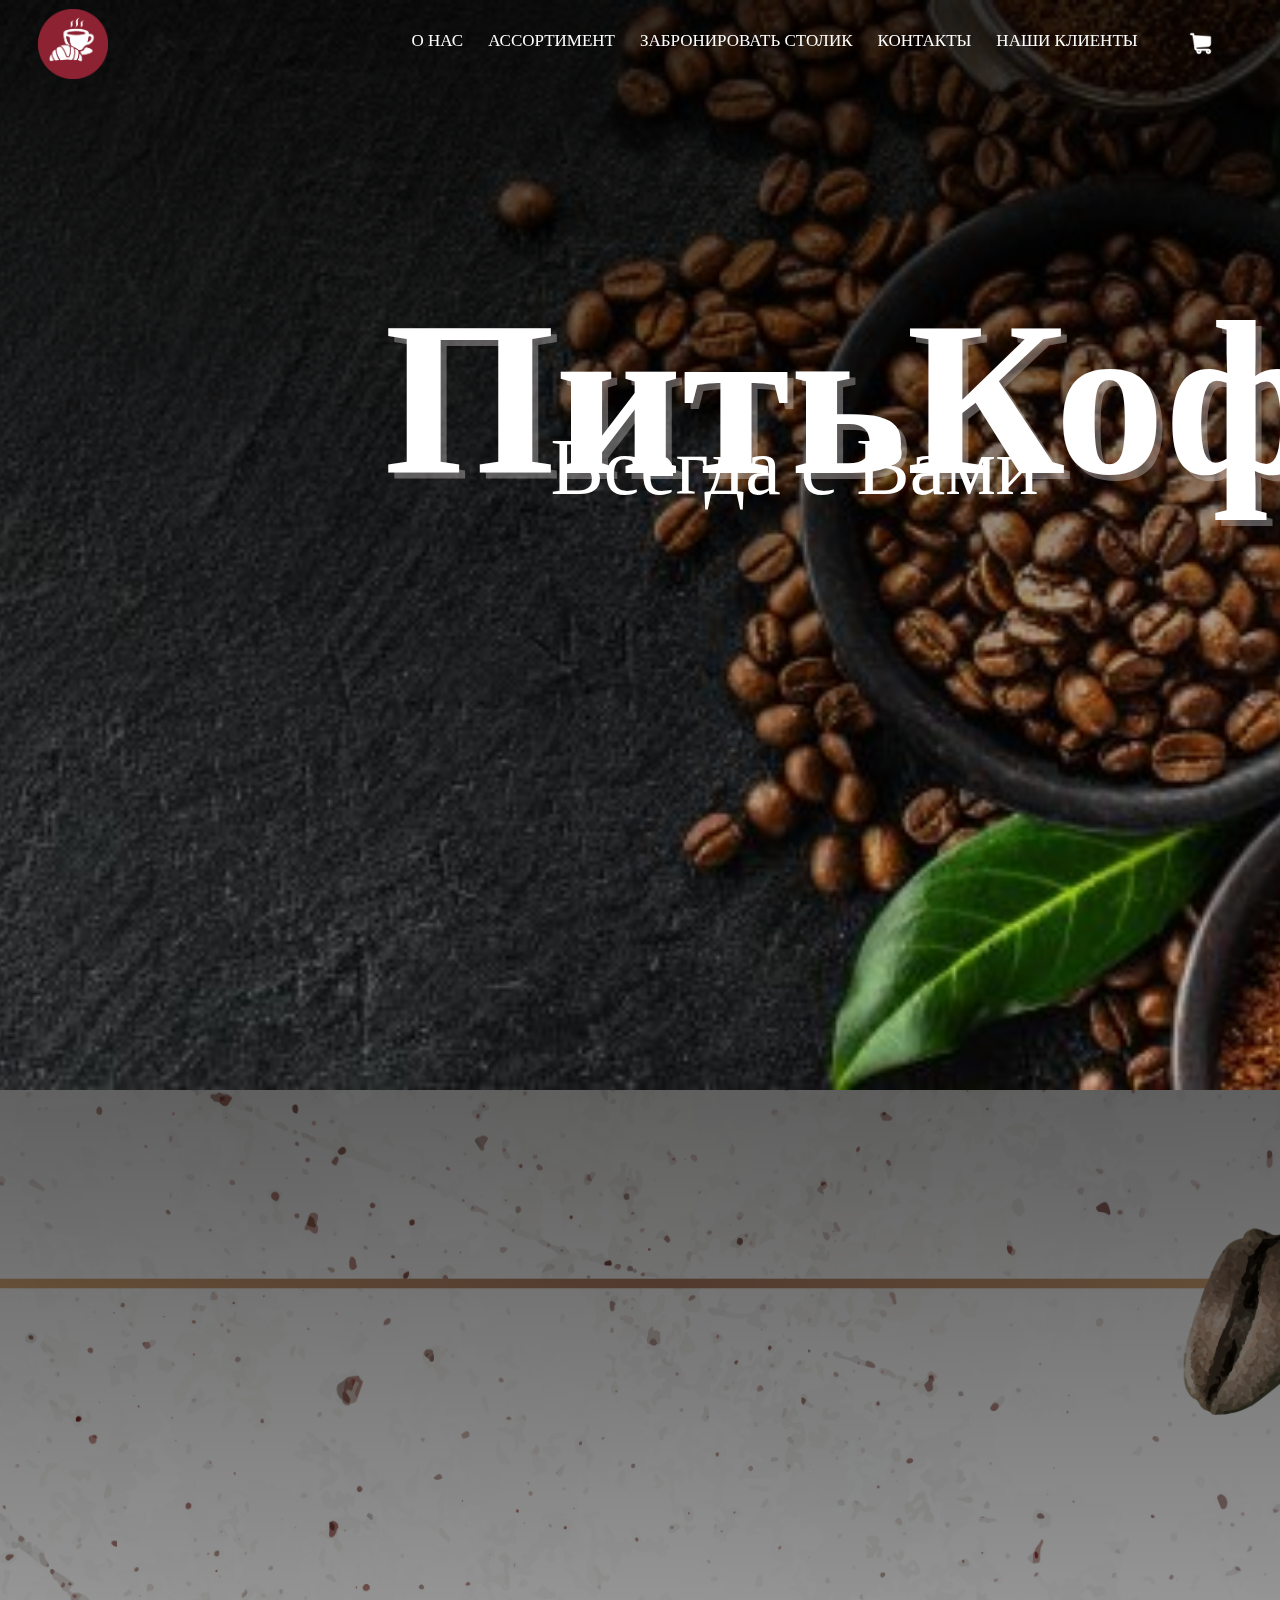
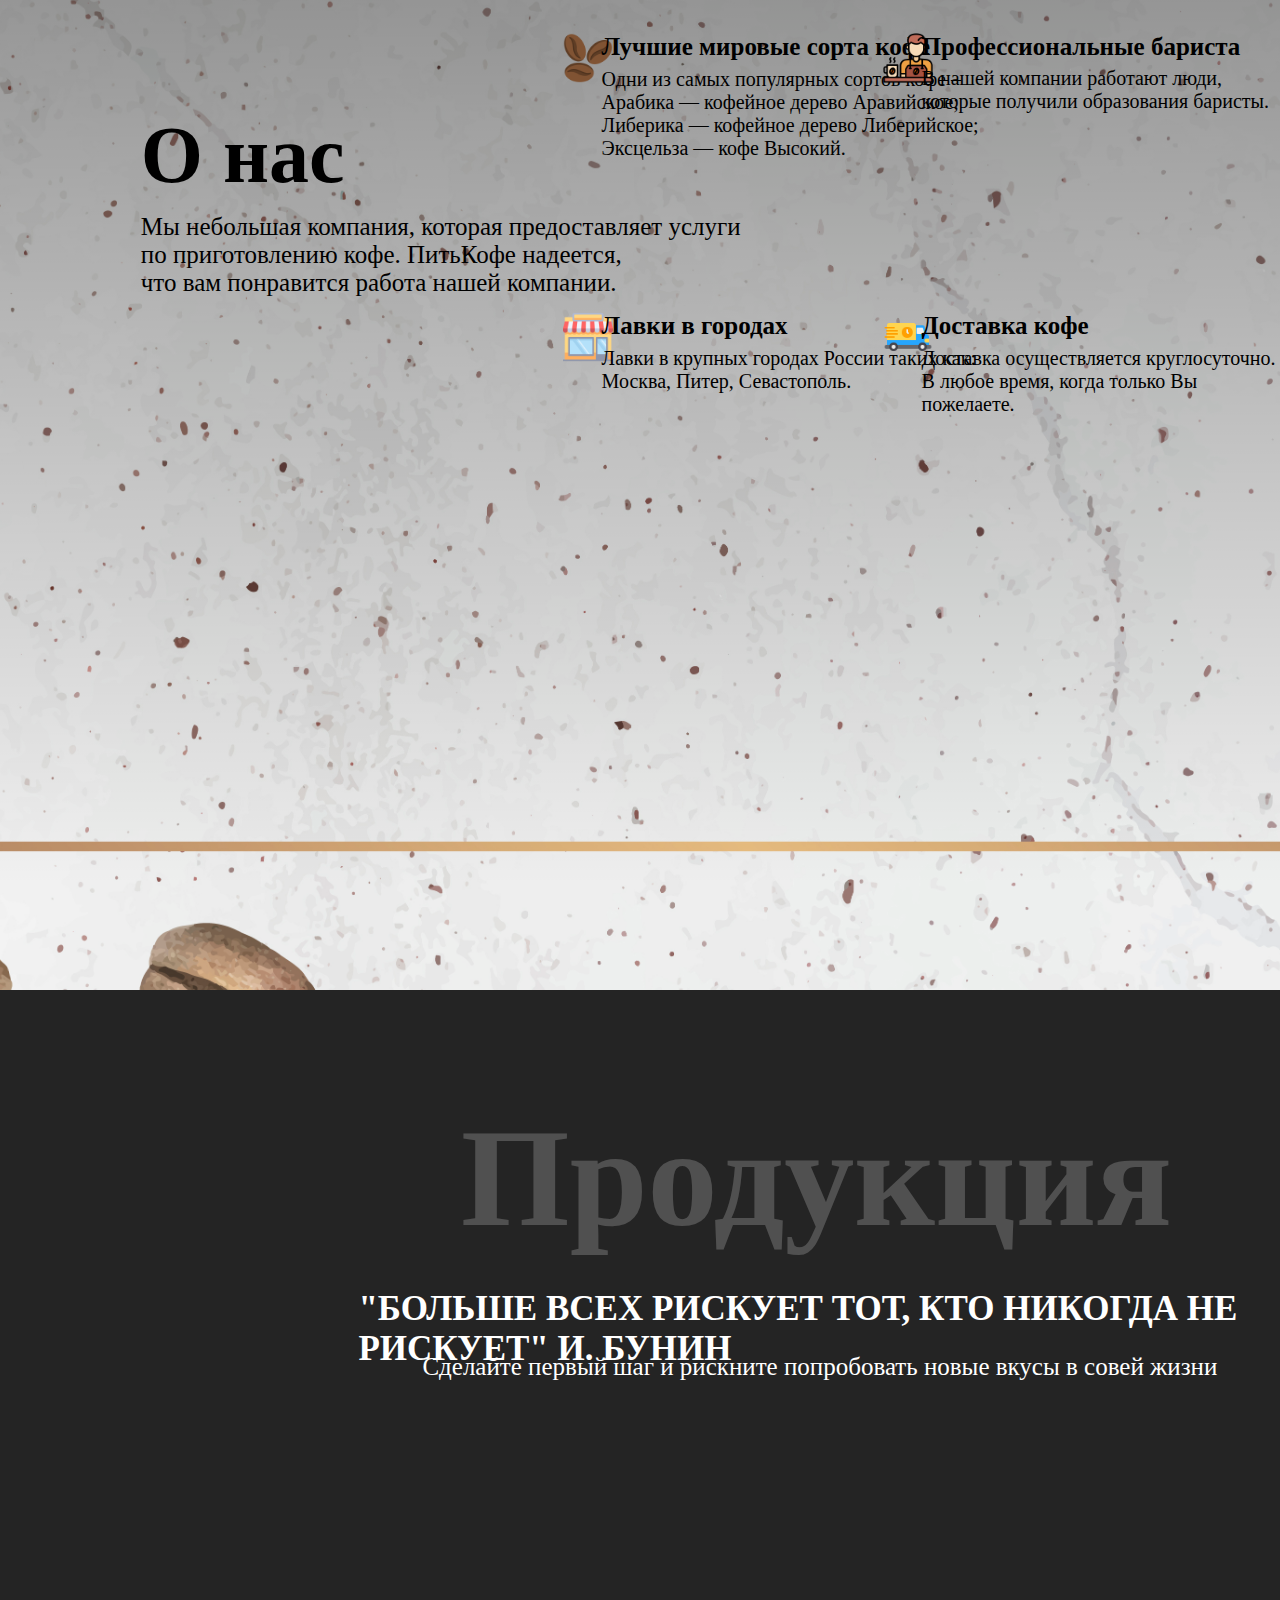
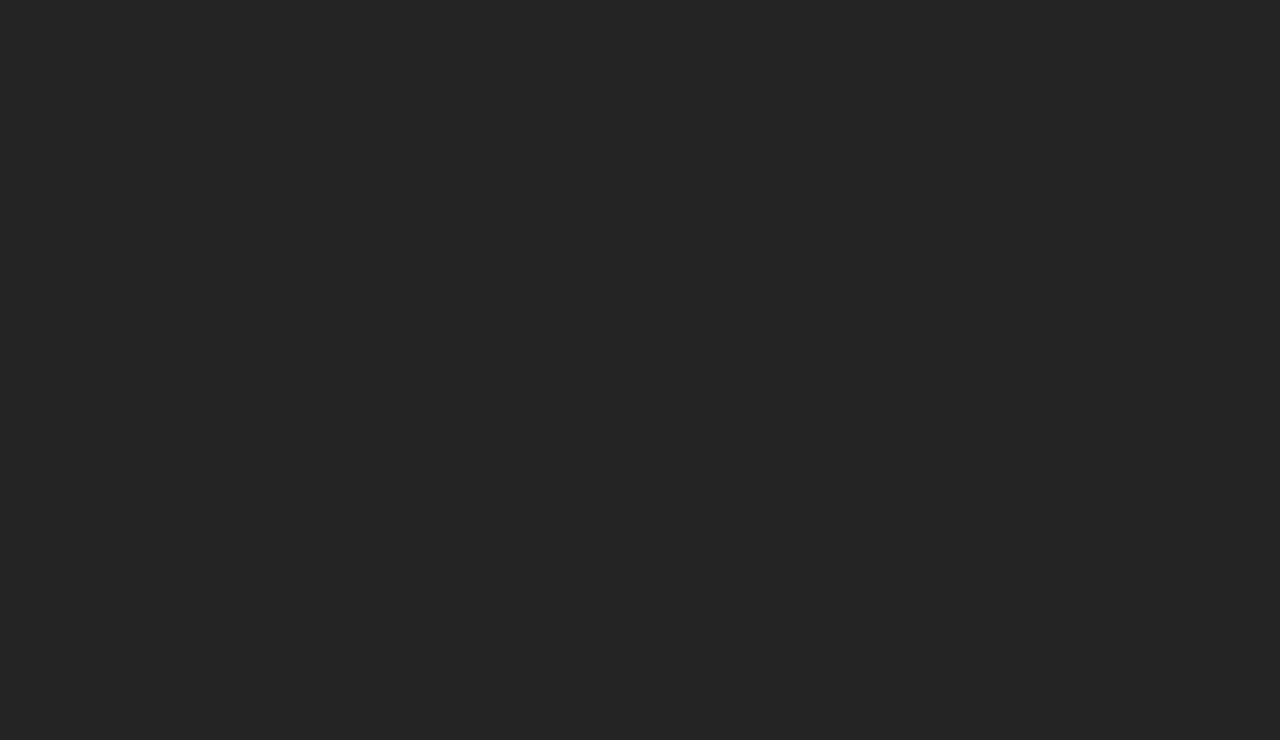
==== index.html @ cd401e93 "Add files via upload" ====
<!DOCTYPE html>
<html lang="en">
<head>
    <meta charset="UTF-8" />
    <meta http-equiv="X-UA-Compatible" content="IE=edge" />
    <meta name="viewport" content="width=device-width, initial-scale=1, maximum-scale=1" />
    <title>Питькофе</title>
    <link rel="stylesheet" href="css/stylesheet.css" />
</head>
<body>
    <header>
        <a href="index2.html"><img class="img1" src="img/207-2076417_pet-frie.png" alt="logo"></a>
            <nav class="blok-menu">
                <ul class="menu">
                    <li><a href="">О НАС</a></li>
                    <li><a href="">АССОРТИМЕНТ</a></li>
                    <li><a href="">ЗАБРОНИРОВАТЬ СТОЛИК</a></li>
                    <li><a href="">КОНТАКТЫ</a></li>
                    <li><a href="">НАШИ КЛИЕНТЫ</a></li>
                    <li><a href=""><img class="img2" src="img/korzina_y54i6tz0zqod_64.png"></a></li>
                </ul>
            </nav>
        <div class="zagalovok0">
        <h1>ПитьКофе</h1>  
        </div>
        <div class="zagalovok1">
        <p>Всегда с Вами</p>
        </div>
    </header>
    <main>
        <div>
            <div class="zagalovok2">
                <h2>О нас</h2>
                <p>Мы небольшая компания, которая предоставляет услуги<br> по приготовлению кофе. ПитьКофе надеется,<br> что вам понравится работа нашей компании.
            </div>
            <img class="img3" src="img/free-icon-coffee-beans-9620822.png">
            <div class="Text">
                <h2>Лучшие мировые сорта кофе</h2>
                <p>Одни из самых популярных сортов кофе – <br>Арабика — кофейное дерево Аравийское;<br>Либерика — кофейное дерево Либерийское;<br>Эксцельза — кофе Высокий.</p>
            </div>
            <img class="img4" src="img/free-icon-barista-6030438.png">
            <div class="Text1">
                <h2>Профессиональные бариста</h2>
                <p>В нашей компании работают люди,<br> которые получили образования баристы. </p>
            </div>
            <img class="img5" src="img/free-icon-shops-273177.png">
            <div class="Text2">
                <h2>Лавки в городах</h2>
                <p>Лавки в крупных городах России таких как:<br> Москва, Питер, Севастополь.</p>
            </div>
            <img class="img6" src="img/free-icon-fast-delivery-3757891.png">
            <div class="Text3">
                <h2>Доставка кофе</h2>
                <p>Доставка осуществляется круглосуточно.<br> В любое время, когда только Вы пожелаете.</p>
            </div>
        </div>
        <div class="imdiv">
            <div class="Prodykt">
                <h1>Продукция</h1>
            </div>
            <div class="zitata">
                <h2>"БОЛЬШЕ ВСЕХ РИСКУЕТ ТОТ, КТО НИКОГДА НЕ РИСКУЕТ" И. БУНИН</h2>
                <P>Сделайте первый шаг и рискните попробовать новые вкусы в совей жизни</P>
            </div>
        </div> 
    </main>
    <footer>

    </footer>
</body>
</html>
---- css/stylesheet.css ----
@font-face{
    font-family: Propis;
    src: url(../Fonts/ofont.ru_1\ Amazone\ M.ttf);
}
@font-face{
    font-family: Zagalovok;
    src: url(../Fonts/ofont.ru_Zero\ 5.ttf);
}
@font-face{
    font-family: Zagalovok1;
    src: url(../Fonts/ofont.ru_Czizh.ttf);
}
@font-face{
    font-family: prod;
    src: url(../Fonts/Impact\ Regular.ttf);
}
body
{
    background: #ffffff;
    margin: 0;
}
html {
    height: 100%;
    margin: 0;
    padding: 0;
  }
header{
    background: linear-gradient(to top, rgba(0, 0, 0, 0) 2%, rgba(0, 0, 0, 0.8) 99% ), url('../img/1674551186_catherineasquithgallery-com-p-temnii-fon-s-kofeinimi-zernami-11.jpg');
    background-size: cover;
    background-repeat: no-repeat;
    background-position: center;
    background-attachment: scroll;
    width: 100%;
    height: 1090px;
}
.blok-menu{
    position: fixed;
    right: 3%;
    top: 1%;
    list-style-type: none;
    z-index: 10;
}
.menu{
    display: flex;
    justify-content: right;
}
.menu li 
{
    font-size: 17px;
    list-style: none;
    margin-right: 5px; /* Отступ слева */
    margin-top: 1%;
    padding: 10px; /* Поля вокруг текста */
}
.img2{
    width: 25px;
    height: 25px;
    border: none;
    background-size: cover;
    padding-left: 25px;
    padding-right: 10px;
}
.menu a{
    text-decoration: none;
    color: rgb(255, 255, 255);
    font-family: zagalovok;
}
ul.menu{
    margin: 0;
    padding: 4px;
}
.img1{
    width: 70px;
    position: absolute;
    top: 1%;
    left: 3%;
  }
.zagalovok0{
    text-align: center;
    color: white;  
    position: absolute;
    top: 14%;
    left: 30%;
}
.zagalovok0 h1{
    font-family: Propis;
    font-size: 220px;
    text-shadow: 6px 6px 0px rgba(205, 200, 200, 0.4);
}
.zagalovok1{
    text-align: center;
    color: white;  
    position: absolute;
    top: 38%;
    left: 43%; 
}
.zagalovok1 p{
    font-family: Zagalovok1;
    font-size: 80px;
}
main{
    margin-top: 0;
    position: relative;    
    background:linear-gradient( to top, rgba(0,0,0,0) 10%, rgba(0,0,0,0.6)), url(../img/v666-sasi-17-coffeeday.jpg);
    background-size: cover;
    background-repeat: no-repeat;
    background-position: center;
    background-attachment: scroll;
    width: 100%;
    height: 1550px;
}

.zagalovok2{
    position: absolute;
    top: 40%;
    left: 11%;  
    color: rgb(0, 0, 0); 
    font-family: zagalovok;
}
.zagalovok2 h2{
    font-size: 80px;
    margin: 0;
}
.zagalovok2 p{
    font-size: 25px;
    margin-top: 2%;
}
.img3{
    position: absolute;
    width: 50px;
    top: 35%;
    left: 44%;
}
.Text{
    position: absolute;
    top: 35%;
    left: 47%; 
    color: #000000;
    font-family: zagalovok;
}
.Text h2{
    margin: 0;
    font-size: 25px;
}
.Text p{
    font-size: 20px;
    margin-top: 2%;
}
.img4{
    position: absolute;
    width: 50px;
    top: 35%;
    left: 69%;
}
.Text1{
    position: absolute;
    top: 35%;
    left: 72%;  
    color: #000000;
    font-family: zagalovok;
}
.Text1 h2{
    margin: 0;
    font-size: 25px;
}
.Text1 p{
    font-size: 20px;
    margin-top: 2%;
}
.img5{
    position: absolute;
    width: 50px;
    top: 53%;
    left: 44%;
}
.Text2{
    position: absolute;
    top: 53%;
    left: 47%;
    color: #000000; 
    font-family: zagalovok;
}
.Text2 h2{
    margin: 0;
    font-size: 25px;
}
.Text2 p{
    font-size: 20px;
    margin-top: 2%;
}
.img6{
    position: absolute;
    width: 50px;
    top: 53%;
    left: 69%;
}
.Text3{
    position: absolute;
    top: 53%;
    left: 72%;
    color: #000000;
    font-family: zagalovok; 
}
.Text3 h2{
    margin: 0;
    font-size: 25px;
}
.Text3 p{
    font-size: 20px;
    margin-top: 2%;
}
.imdiv{
    top: 1500px;
    margin-top: 0;
    position: relative;    
    background:rgb(36,36,36) ;
    background-size: cover;
    background-repeat: no-repeat;
    background-position: center;
    background-attachment: scroll;
    width: 100%;
    height: 1350px;
}
.Prodykt{
    position: absolute;
    top: 1%;
    left: 36%
}
.Prodykt h1{
    color: #ffffff;
    font-size: 140px;
    opacity: .2;
    font-family: prod;
}
.zitata{
    color: rgb(255, 255, 255);
}
.zitata h2{
    font-size: 35px;
    font-family: zagalovok;
    position: absolute;
    left: 28%;
    top: 20%;
}
.zitata p{
    font-size: 25px;
    font-family: zagalovok;
    position: absolute;
    left: 33%;
    top: 25%;
}
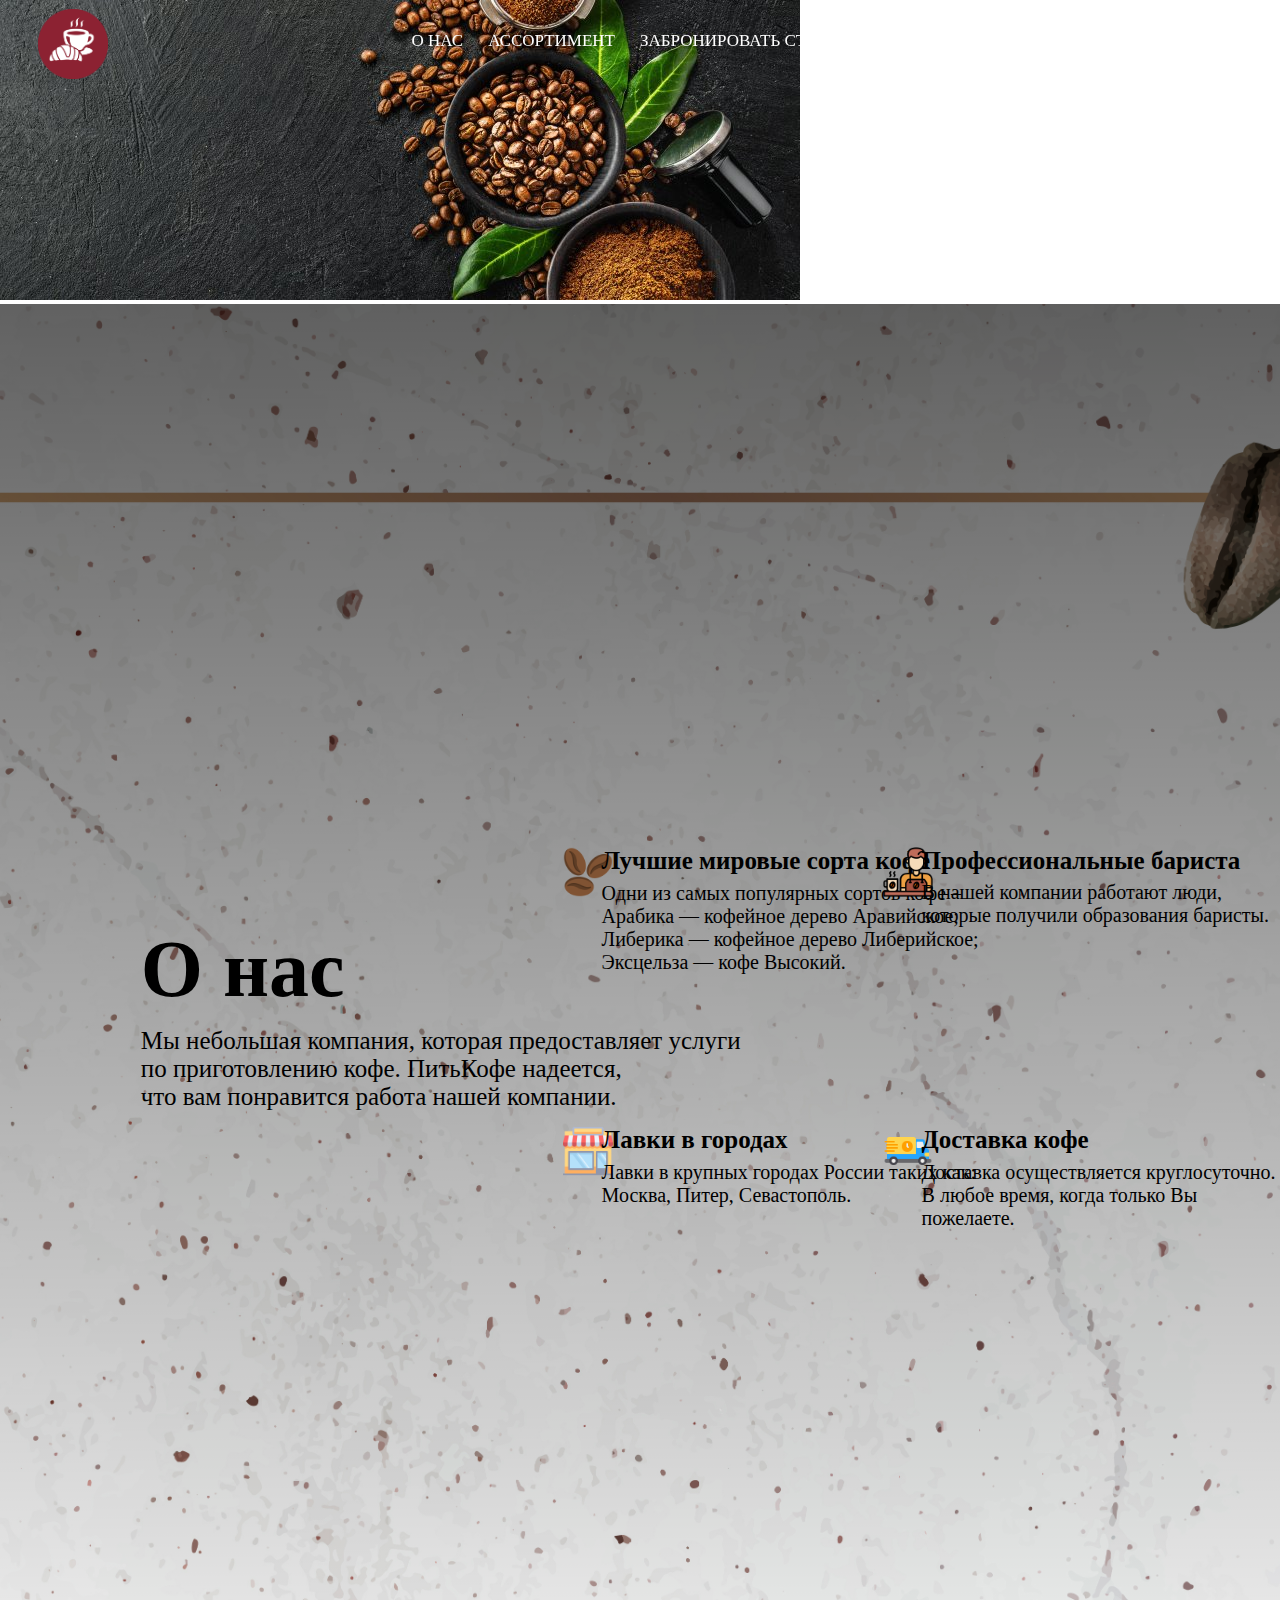
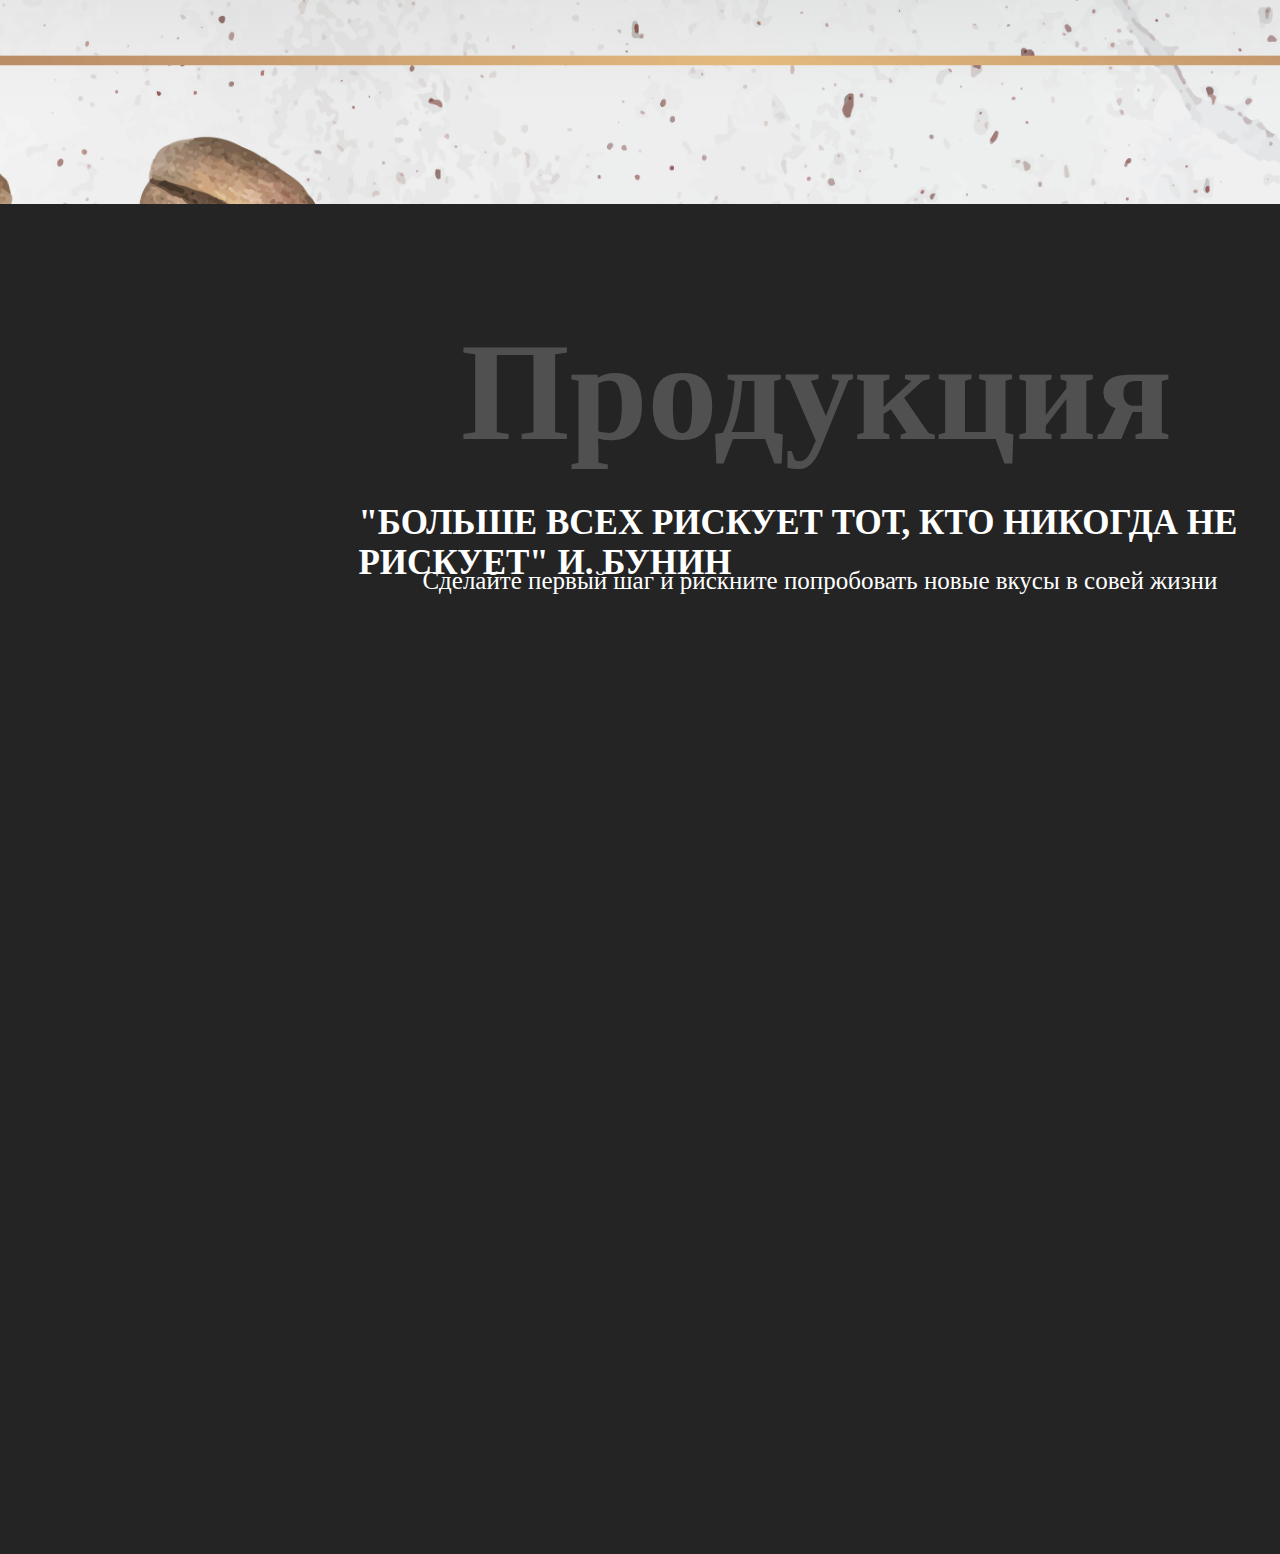
==== commit a261c1cc: "PitCoofe" ====
--- a/index.html
+++ b/index.html
@@ -9,6 +9,8 @@
 </head>
 <body>
     <header>
+    <div class="im11">
+        <img src="img/1674551186_catherineasquithgallery-com-p-temnii-fon-s-kofeinimi-zernami-11.jpg"
         <a href="index2.html"><img class="img1" src="img/207-2076417_pet-frie.png" alt="logo"></a>
             <nav class="blok-menu">
                 <ul class="menu">
@@ -26,6 +28,7 @@
         <div class="zagalovok1">
         <p>Всегда с Вами</p>
         </div>
+    </div>
     </header>
     <main>
         <div>
--- a/css/stylesheet.css
+++ b/css/stylesheet.css
@@ -1,18 +1,18 @@
 @font-face{
     font-family: Propis;
-    src: url(../Fonts/ofont.ru_1\ Amazone\ M.ttf);
+    src: url("../Fonts/ofont.ru_1\ Amazone\ M.ttf");
 }
 @font-face{
     font-family: Zagalovok;
-    src: url(../Fonts/ofont.ru_Zero\ 5.ttf);
+    src: url("../Fonts/ofont.ru_Zero\ 5.ttf");
 }
 @font-face{
     font-family: Zagalovok1;
-    src: url(../Fonts/ofont.ru_Czizh.ttf);
+    src: url("../Fonts/ofont.ru_Czizh.ttf");
 }
 @font-face{
     font-family: prod;
-    src: url(../Fonts/Impact\ Regular.ttf);
+    src: url("../Fonts/Impact\ Regular.ttf");
 }
 body
 {
@@ -23,8 +23,18 @@
     height: 100%;
     margin: 0;
     padding: 0;
-  }
-header{
+}
+.img11{
+    margin: 0 auto;
+    width: 1000px;
+    max-width: 90%;
+    min-width: 500px;
+}
+.img11.img12{
+    max-width: 100%;
+    height: auto;
+}
+/* header{
     background: linear-gradient(to top, rgba(0, 0, 0, 0) 2%, rgba(0, 0, 0, 0.8) 99% ), url('../img/1674551186_catherineasquithgallery-com-p-temnii-fon-s-kofeinimi-zernami-11.jpg');
     background-size: cover;
     background-repeat: no-repeat;
@@ -32,7 +42,7 @@
     background-attachment: scroll;
     width: 100%;
     height: 1090px;
-}
+} */
 .blok-menu{
     position: fixed;
     right: 3%;
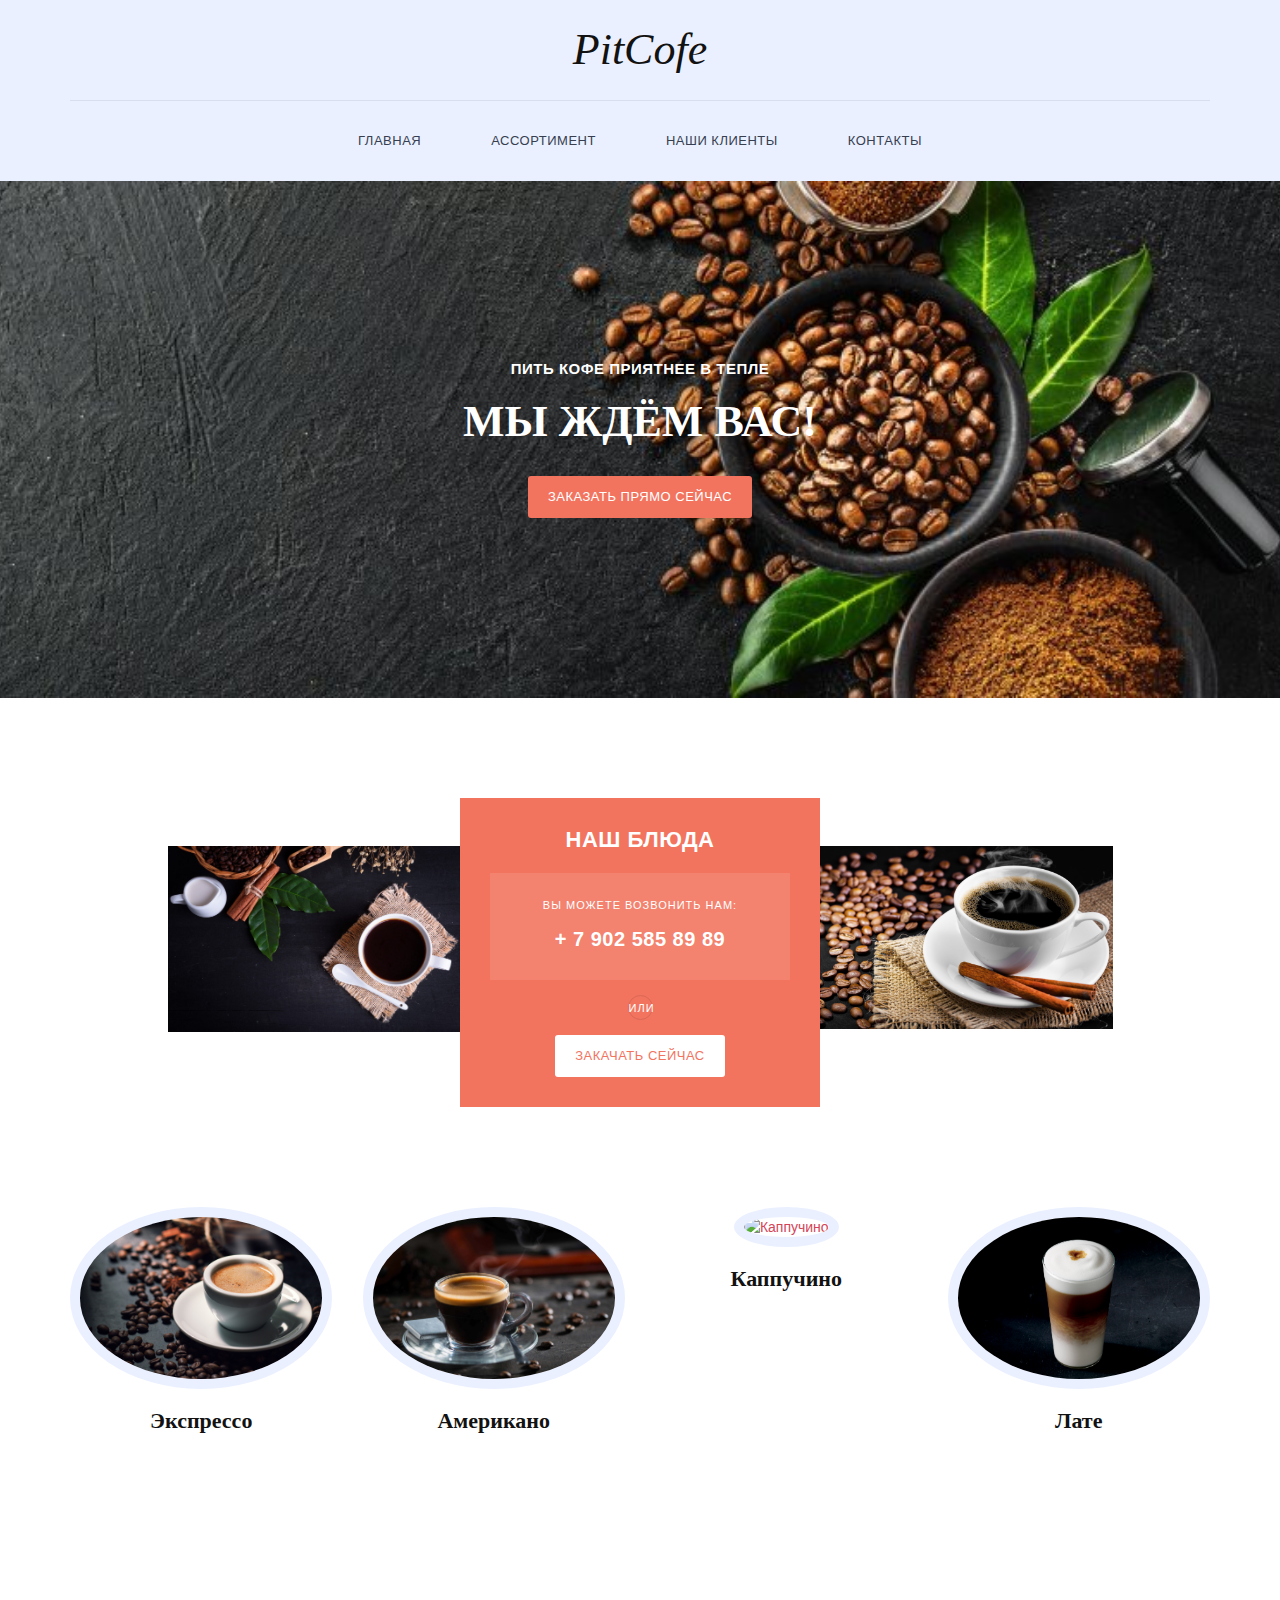
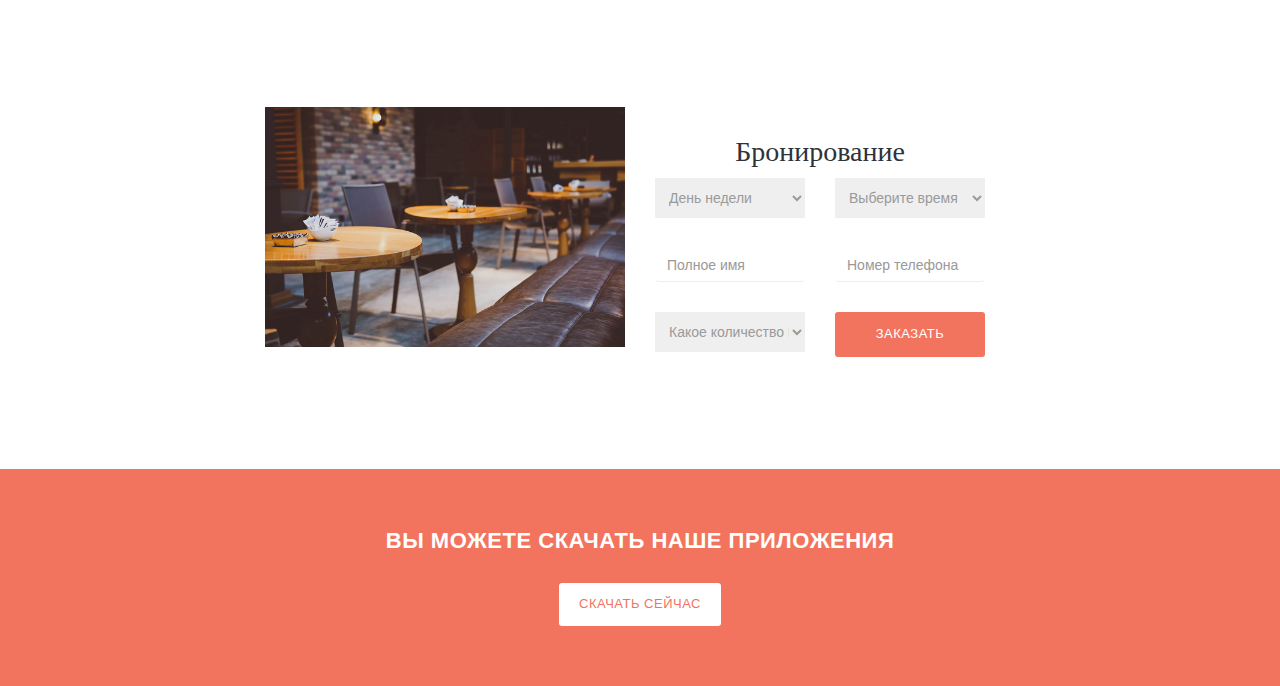
==== commit 2748230a: "PitCoofe" ====
--- a/index.html
+++ b/index.html
@@ -1,74 +1,224 @@
 <!DOCTYPE html>
 <html lang="en">
 <head>
-    <meta charset="UTF-8" />
-    <meta http-equiv="X-UA-Compatible" content="IE=edge" />
-    <meta name="viewport" content="width=device-width, initial-scale=1, maximum-scale=1" />
-    <title>Питькофе</title>
-    <link rel="stylesheet" href="css/stylesheet.css" />
+    <meta charset="UTF-8">
+    <meta http-equiv="X-UA-Compatible" content="IE=edge,chrome=1">
+    <meta name="description" content="">
+    <meta name="viewport" content="width=device-width, initial-scale=1">
+    <title>PitCofe</title>
+    <link rel="stylesheet" href="css/bootstrap.min.css">
+    <link rel="stylesheet" href="css/bootstrap-theme.min.css">
+    <link rel="stylesheet" href="css/fontAwesome.css">
+    <link rel="stylesheet" href="css/owl-carousel.css">
+    <link rel="stylesheet" href="css/hero-slider.css">
+    <link rel="stylesheet" href="css/templatemo-style.css">
+
 </head>
 <body>
-    <header>
-    <div class="im11">
-        <img src="img/1674551186_catherineasquithgallery-com-p-temnii-fon-s-kofeinimi-zernami-11.jpg"
-        <a href="index2.html"><img class="img1" src="img/207-2076417_pet-frie.png" alt="logo"></a>
-            <nav class="blok-menu">
-                <ul class="menu">
-                    <li><a href="">О НАС</a></li>
-                    <li><a href="">АССОРТИМЕНТ</a></li>
-                    <li><a href="">ЗАБРОНИРОВАТЬ СТОЛИК</a></li>
-                    <li><a href="">КОНТАКТЫ</a></li>
-                    <li><a href="">НАШИ КЛИЕНТЫ</a></li>
-                    <li><a href=""><img class="img2" src="img/korzina_y54i6tz0zqod_64.png"></a></li>
-                </ul>
+    <div class="header">
+        <div class="container">
+            <a href="#" class="navbar-brand scroll-top">PitCofe</a>
+            <nav class="navbar navbar-inverse" role="navigation">
+                <div class="navbar-header">
+                    <button type="button" id="nav-toggle" class="navbar-toggle" data-toggle="collapse" data-target="#main-nav">
+                        <span class="sr-only">Toggle navigation</span>
+                        <span class="icon-bar"></span>
+                        <span class="icon-bar"></span>
+                        <span class="icon-bar"></span>
+                    </button>
+                </div>
+                <div id="main-nav" class="collapse navbar-collapse">
+                    <ul class="nav navbar-nav">
+                        <li><a href="index.html">Главная</a></li>
+                        <li><a href="menu.html">Ассортимент</a></li>
+                        <li><a href="blog.html">Наши клиенты</a></li>
+                        <li><a href="contact.html">Контакты</a></li>
+                    </ul>
+                </div>
             </nav>
-        <div class="zagalovok0">
-        <h1>ПитьКофе</h1>  
-        </div>
-        <div class="zagalovok1">
-        <p>Всегда с Вами</p>
-        </div>
-    </div>
-    </header>
-    <main>
-        <div>
-            <div class="zagalovok2">
-                <h2>О нас</h2>
-                <p>Мы небольшая компания, которая предоставляет услуги<br> по приготовлению кофе. ПитьКофе надеется,<br> что вам понравится работа нашей компании.
-            </div>
-            <img class="img3" src="img/free-icon-coffee-beans-9620822.png">
-            <div class="Text">
-                <h2>Лучшие мировые сорта кофе</h2>
-                <p>Одни из самых популярных сортов кофе – <br>Арабика — кофейное дерево Аравийское;<br>Либерика — кофейное дерево Либерийское;<br>Эксцельза — кофе Высокий.</p>
-            </div>
-            <img class="img4" src="img/free-icon-barista-6030438.png">
-            <div class="Text1">
-                <h2>Профессиональные бариста</h2>
-                <p>В нашей компании работают люди,<br> которые получили образования баристы. </p>
-            </div>
-            <img class="img5" src="img/free-icon-shops-273177.png">
-            <div class="Text2">
-                <h2>Лавки в городах</h2>
-                <p>Лавки в крупных городах России таких как:<br> Москва, Питер, Севастополь.</p>
-            </div>
-            <img class="img6" src="img/free-icon-fast-delivery-3757891.png">
-            <div class="Text3">
-                <h2>Доставка кофе</h2>
-                <p>Доставка осуществляется круглосуточно.<br> В любое время, когда только Вы пожелаете.</p>
-            </div>
-        </div>
-        <div class="imdiv">
-            <div class="Prodykt">
-                <h1>Продукция</h1>
-            </div>
-            <div class="zitata">
-                <h2>"БОЛЬШЕ ВСЕХ РИСКУЕТ ТОТ, КТО НИКОГДА НЕ РИСКУЕТ" И. БУНИН</h2>
-                <P>Сделайте первый шаг и рискните попробовать новые вкусы в совей жизни</P>
-            </div>
-        </div> 
-    </main>
-    <footer>
-
-    </footer>
+        </div>
+    </div> 
+
+
+    <section class="banner">
+        <div class="container">
+            <div class="row">
+                <div class="col-md-6 col-md-offset-3">
+                    <h4>Пить кофе приятнее в тепле</h4>
+                    <h2>Мы ждём вас!</h2>
+                    <div class="primary-button">
+                        <a href="#" class="scroll-link" data-id="book-table">Заказать прямо сейчас</a>
+                    </div>
+                </div>
+            </div>
+        </div>
+    </section>
+
+    <section class="cook-delecious">
+        <div class="container">
+            <div class="row">
+                <div class="col-md-3 col-md-offset-1">
+                    <div class="first-image">
+                        <img src="img/1614388904_22-p-kofe-na-temnom-fone-32.jpg" alt="">
+                    </div>
+                </div>
+                <div class="col-md-4">
+                    <div class="cook-content">
+                        <h4>Наш блюда</h4>
+                        <div class="contact-content">
+                            <span>Вы можете возвонить нам:</span>
+                            <h6>+ 7 902 585 89 89</h6>
+                        </div>
+                        <span>или</span>
+                        <div class="primary-white-button">
+                            <a href="#" class="scroll-link" data-id="book-table">Закачать сейчас</a>
+                        </div>
+                    </div>
+                </div>
+                <div class="col-md-3">
+                    <div class="second-image">
+                        <img src="img/1614388916_15-p-kofe-na-temnom-fone-18.jpg" alt="">
+                    </div>
+                </div>
+            </div>
+        </div>
+    </section>
+
+    <section class="services">
+        <div class="container">
+            <div class="row">
+                <div class="col-md-3 col-sm-6 col-xs-12">
+                    <div class="service-item">
+                        <a href="menu.html">
+                        <img src="img/g07e5bi3clrybmngp5rbv7y833mwkgkp.jpg" alt="Экспрессо">
+                        <h4>Экспрессо</h4>
+                        </a>
+                    </div>
+                </div>
+                <div class="col-md-3 col-sm-6 col-xs-12">
+                    <div class="service-item">
+                        <a href="menu.html">
+                        <img src="img/kofe-i-kofejnye-zerna.jpg" alt="Американо">
+                        <h4>Американо</h4>
+                        </a>
+                    </div>
+                </div>
+                <div class="col-md-3 col-sm-6 col-xs-12">
+                    <div class="service-item">
+                        <a href="menu.html">
+                        <img src="img/20976_origin.jpg" alt="Каппучино">
+                        <h4>Каппучино</h4>
+                        </a>
+                    </div>
+                </div>
+                <div class="col-md-3 col-sm-6 col-xs-12">
+                    <div class="service-item">
+                        <a href="menu.html">
+                        <img src="img/lb7ep7tjcv87g0pym6gkgxv72ltjswzs.jpeg" alt="Латте">
+                        <h4>Лате</h4>
+                        </a>
+                    </div>
+                </div>
+            </div>
+        </div>
+    </section>
+
+
+    <section id="book-table">
+        <div class="container">
+            <div class="row">
+                <div class="col-md-12">
+                    <div class="heading">
+                        <h2>ЗАКАЖИТЕ СТОЛИК ПРЯМО СЕЙЧАС</h2>
+                    </div>
+                </div>
+                <div class="col-md-4 col-md-offset-2 col-sm-12">
+                    <div class="left-image">
+                        <img src="img/1overepp3l481dx9j7hbkennwr7072s0.jpg" alt="ищщл">
+                    </div>
+                </div>
+                <div class="col-md-4 col-sm-12">
+                    <div class="right-info">
+                        <h4>Бронирование</h4>
+                        <form id="form-submit" action="" method="get">
+                            <div class="row">
+                                <div class="col-md-6">
+                                    <fieldset>
+                                        <select required name='day' onchange='this.form.()'>
+                                            <option value="">День недели</option>
+                                            <option value="Monday">Monday</option>
+                                            <option value="Tuesday">Tuesday</option>
+                                            <option value="Wednesday">Wednesday</option>
+                                            <option value="Thursday">Thursday</option>
+                                            <option value="Friday">Friday</option>
+                                            <option value="Saturday">Saturday</option>
+                                            <option value="Sunday">Sunday</option>
+                                        </select>
+                                    </fieldset>
+                                </div>
+                                <div class="col-md-6">
+                                    <fieldset>
+                                        <select required name='hour' onchange='this.form.()'>
+                                            <option value="">Выберите время</option>
+                                            <option value="10-00">10:00</option>
+                                            <option value="12-00">12:00</option>
+                                            <option value="14-00">14:00</option>
+                                            <option value="16-00">16:00</option>
+                                            <option value="18-00">18:00</option>
+                                            <option value="20-00">20:00</option>
+                                            <option value="22-00">22:00</option>
+                                        </select>
+                                    </fieldset>
+                                </div>
+                                <div class="col-md-6">
+                                    <fieldset>
+                                        <input name="name" type="name" class="form-control" id="name" placeholder="Полное имя" required="">
+                                    </fieldset> 
+                                </div>
+                                <div class="col-md-6">
+                                    <fieldset>
+                                        <input name="phone" type="phone" class="form-control" id="phone" placeholder="Номер телефона" required="">
+                                    </fieldset>
+                                </div>
+                                <div class="col-md-6">
+                                    <fieldset>
+                                        <select required class="person" name='persons' onchange='this.form.()'>
+                                            <option value="">Какое количество персон?</option>
+                                            <option value="1-Person">1 Person</option>
+                                            <option value="2-Persons">2 Persons</option>
+                                            <option value="3-Persons">3 Persons</option>
+                                            <option value="4-Persons">4 Persons</option>
+                                            <option value="5-Persons">5 Persons</option>
+                                            <option value="6-Persons">6 Persons</option>
+                                        </select>
+                                    </fieldset>
+                                </div>
+                                <div class="col-md-6">
+                                    <fieldset>
+                                        <button type="submit" id="form-submit" class="btn">Заказать</button>
+                                    </fieldset>
+                                </div>
+                            </div>
+                        </form>
+                    </div>
+                </div>
+            </div>
+        </div>
+    </section>
+
+
+    <section class="get-app">
+        <div class="container">
+            <div class="row">
+                <div class="heading">
+                    <h2>Вы можете скачать наше приложения</h2>
+                </div>
+                <div class="primary-white-button">
+                    <a href="#">Скачать сейчас</a>
+                </div>
+            </div>
+        </div>
+    </section>
+
 </body>
 </html>--- a/css/owl-carousel.css
+++ b/css/owl-carousel.css
@@ -0,0 +1,210 @@
+/* 
+ *  Core Owl Carousel CSS File
+ *  v1.3.3
+ */
+
+/* clearfix */
+.owl-carousel .owl-wrapper:after {
+  content: ".";
+  display: block;
+  clear: both;
+  visibility: hidden;
+  line-height: 0;
+  height: 0;
+}
+/* display none until init */
+.owl-carousel{
+  display: none;
+  position: relative;
+  width: 100%;
+  -ms-touch-action: pan-y;
+}
+.owl-carousel .owl-wrapper{
+  display: none;
+  position: relative;
+  -webkit-transform: translate3d(0px, 0px, 0px);
+}
+.owl-carousel .owl-wrapper-outer{
+  overflow: hidden;
+  position: relative;
+  width: 100%;
+}
+.owl-carousel .owl-wrapper-outer.autoHeight{
+  -webkit-transition: height 500ms ease-in-out;
+  -moz-transition: height 500ms ease-in-out;
+  -ms-transition: height 500ms ease-in-out;
+  -o-transition: height 500ms ease-in-out;
+  transition: height 500ms ease-in-out;
+}
+  
+.owl-carousel .owl-item{
+  float: left;
+}
+
+.owl-controls {
+  @media (max-width: @screen-sm-max) {
+    top: -120px;
+  }
+  top: -200px;
+  width: 100%;
+  text-align: center;
+  display: inline-block;
+}
+
+.owl-controls a {
+  color: #336699;
+}
+
+.owl-controls a:hover {
+  color: #336699;
+}
+
+.owl-controls .bg-prev {
+  position: absolute;
+  z-index: 1;
+  width: 50px;
+  height: 50px;
+  z-index:10; 
+  background:#fff; 
+  border: 1px solid #336699;
+  -webkit-transform: rotate(45deg);
+  -moz-transform: rotate(45deg);
+  -ms-transform: rotate(45deg);
+  -o-transform: rotate(45deg);
+  transform: rotate(45deg);
+}
+
+.owl-controls .bg-prev:before{
+  content:""; 
+  display:block; 
+  position:absolute; 
+  z-index:-1; 
+  top:3px; 
+  left:3px; 
+  right:3px; 
+  bottom:3px; 
+  border:2px solid #336699
+}
+
+.owl-controls .prev {
+  left: 15px;
+  z-index: 11;
+  position: absolute; 
+  width: 50px;
+  height: 50px;
+  line-height: 32px;
+}
+
+.owl-controls .prev.active {
+  background-image: none;
+  outline: 0;
+  -webkit-box-shadow: none;
+          box-shadow: none;
+}
+
+.owl-controls .prev:active {
+  background-image: none;
+  outline: 0;
+  -webkit-box-shadow: none;
+          box-shadow: none;
+}
+
+.owl-controls .bg-next {
+  position: absolute;
+  float: right;
+  z-index: 1;
+  width: 50px;
+  height: 50px;
+  position:relative; 
+  z-index:10; 
+  background:#fff; 
+  border: 1px solid #336699;
+  -webkit-transform: rotate(45deg);
+  -moz-transform: rotate(45deg);
+  -ms-transform: rotate(45deg);
+  -o-transform: rotate(45deg);
+  transform: rotate(45deg);
+}
+
+.owl-controls .bg-next:before{
+  content:""; 
+  display:block; 
+  position:absolute; 
+  z-index:-1; 
+  top:3px; 
+  left:3px; 
+  right:3px; 
+  bottom:3px; 
+  border:2px solid #336699
+}
+
+.owl-controls .next {
+  right: 15px;
+  z-index: 11;
+  position: absolute; 
+  width: 50px;
+  height: 50px;
+  line-height: 32px;
+}
+
+.owl-controls .next.active {
+  background-image: none;
+  outline: 0;
+  -webkit-box-shadow: none;
+          box-shadow: none;
+}
+
+.owl-controls .next:active {
+  background-image: none;
+  outline: 0;
+  -webkit-box-shadow: none;
+          box-shadow: none;
+}
+
+
+.owl-theme .owl-controls .owl-page{
+  cursor: pointer;
+  display: inline-block;
+  zoom: 1;
+  *display: inline;/*IE7 life-saver */
+}
+.owl-theme .owl-controls .owl-page a{
+  display: block;
+  width: 12px;
+  height: 12px;
+  margin: 0px 5px;
+  filter: Alpha(Opacity=50);/*IE7 fix*/
+  opacity: 0.5;
+  -webkit-border-radius: 20px;
+  -moz-border-radius: 20px;
+  border-radius: 20px;
+  background: transparent;
+  border: 2px solid #888;
+}
+
+.owl-theme .owl-controls .owl-page.active span,
+.owl-theme .owl-controls.clickable .owl-page:hover span{
+  filter: Alpha(Opacity=100);/*IE7 fix*/
+  opacity: 1;
+  display: inline-block;
+}
+.owl-controls {
+  -webkit-user-select: none;
+  -khtml-user-select: none;
+  -moz-user-select: none;
+  -ms-user-select: none;
+  user-select: none;
+  -webkit-tap-highlight-color: rgba(0, 0, 0, 0);
+}
+
+/* fix */
+.owl-carousel  .owl-wrapper,
+.owl-carousel  .owl-item{
+  -webkit-backface-visibility: hidden;
+  -moz-backface-visibility:    hidden;
+  -ms-backface-visibility:     hidden;
+  -webkit-transform: translate3d(0,0,0);
+  -moz-transform: translate3d(0,0,0);
+  -ms-transform: translate3d(0,0,0);
+}
+
--- a/css/hero-slider.css
+++ b/css/hero-slider.css
@@ -0,0 +1,679 @@
+/* -------------------------------- 
+
+Primary style
+
+-------------------------------- */
+*, *::after, *::before {
+  -webkit-box-sizing: border-box;
+  -moz-box-sizing: border-box;
+  box-sizing: border-box;
+}
+
+html {
+  font-size: 62.5%;
+}
+
+body {
+  font-family: "Open Sans", sans-serif;
+  color: #2c343b;
+  background-color: #f2f2f2;
+}
+
+a {
+  color: #d44457;
+  text-decoration: none;
+}
+
+img {
+  max-width: 100%;
+}
+
+/* -------------------------------- 
+
+Main Components 
+
+-------------------------------- */
+.cd-header {
+  position: absolute;
+  z-index: 2;
+  top: 0;
+  left: 0;
+  width: 100%;
+  height: 50px;
+  background-color: #21272c;
+  -webkit-font-smoothing: antialiased;
+  -moz-osx-font-smoothing: grayscale;
+}
+@media only screen and (min-width: 768px) {
+  .cd-header {
+    height: 70px;
+    background-color: transparent;
+  }
+}
+
+#cd-logo {
+  float: left;
+  margin: 13px 0 0 5%;
+}
+#cd-logo img {
+  display: block;
+}
+@media only screen and (min-width: 768px) {
+  #cd-logo {
+    margin: 23px 0 0 5%;
+  }
+}
+
+.cd-primary-nav {
+  /* mobile first - navigation hidden by default, triggered by tap/click on navigation icon */
+  float: right;
+  margin-right: 5%;
+  width: 44px;
+  height: 100%;
+}
+.cd-primary-nav ul {
+  position: absolute;
+  top: 0;
+  left: 0;
+  width: 100%;
+  -webkit-transform: translateY(-100%);
+  -moz-transform: translateY(-100%);
+  -ms-transform: translateY(-100%);
+  -o-transform: translateY(-100%);
+  transform: translateY(-100%);
+}
+.cd-primary-nav ul.is-visible {
+  box-shadow: 0 3px 8px rgba(0, 0, 0, 0.2);
+  -webkit-transform: translateY(50px);
+  -moz-transform: translateY(50px);
+  -ms-transform: translateY(50px);
+  -o-transform: translateY(50px);
+  transform: translateY(50px);
+}
+.cd-primary-nav a {
+  display: block;
+  height: 50px;
+  line-height: 50px;
+  padding-left: 5%;
+  background: #21272c;
+  border-top: 1px solid #333c44;
+  color: #ffffff;
+}
+@media only screen and (min-width: 768px) {
+  .cd-primary-nav {
+    /* reset navigation values */
+    width: auto;
+    height: auto;
+    background: none;
+  }
+  .cd-primary-nav ul {
+    position: static;
+    width: auto;
+    -webkit-transform: translateY(0);
+    -moz-transform: translateY(0);
+    -ms-transform: translateY(0);
+    -o-transform: translateY(0);
+    transform: translateY(0);
+    line-height: 70px;
+  }
+  .cd-primary-nav ul.is-visible {
+    -webkit-transform: translateY(0);
+    -moz-transform: translateY(0);
+    -ms-transform: translateY(0);
+    -o-transform: translateY(0);
+    transform: translateY(0);
+  }
+  .cd-primary-nav li {
+    display: inline-block;
+    margin-left: 1em;
+  }
+  .cd-primary-nav a {
+    display: inline-block;
+    height: auto;
+    font-weight: 600;
+    line-height: normal;
+    background: transparent;
+    padding: .6em 1em;
+    border-top: none;
+  }
+}
+
+/* -------------------------------- 
+
+Slider
+
+-------------------------------- */
+.cd-hero {
+  position: relative;
+  -webkit-font-smoothing: antialiased;
+  -moz-osx-font-smoothing: grayscale;
+}
+
+.cd-hero-slider {
+  position: relative;
+  height: 360px;
+  overflow: hidden;
+}
+.cd-hero-slider li {
+  position: absolute;
+  top: 0;
+  left: 0;
+  width: 100%;
+  height: 100%;
+  -webkit-transform: translateX(100%);
+  -moz-transform: translateX(100%);
+  -ms-transform: translateX(100%);
+  -o-transform: translateX(100%);
+  transform: translateX(100%);
+}
+.cd-hero-slider li.selected {
+  /* this is the visible slide */
+  position: relative;
+  -webkit-transform: translateX(0);
+  -moz-transform: translateX(0);
+  -ms-transform: translateX(0);
+  -o-transform: translateX(0);
+  transform: translateX(0);
+}
+.cd-hero-slider li.move-left {
+  /* slide hidden on the left */
+  -webkit-transform: translateX(-100%);
+  -moz-transform: translateX(-100%);
+  -ms-transform: translateX(-100%);
+  -o-transform: translateX(-100%);
+  transform: translateX(-100%);
+}
+.cd-hero-slider li.is-moving, .cd-hero-slider li.selected {
+  /* the is-moving class is assigned to the slide which is moving outside the viewport */
+  -webkit-transition: -webkit-transform 0.5s;
+  -moz-transition: -moz-transform 0.5s;
+  transition: transform 0.5s;
+}
+@media only screen and (min-width: 768px) {
+  .cd-hero-slider {
+    height: 500px;
+  }
+}
+@media only screen and (min-width: 1170px) {
+  .cd-hero-slider {
+    height: 680px;
+  }
+}
+
+/* -------------------------------- 
+
+Single slide style
+
+-------------------------------- */
+.cd-hero-slider li {
+  background-position: center center;
+  background-size: cover;
+  background-repeat: no-repeat;
+}
+.cd-hero-slider li:first-of-type {
+  background-image: url(../img/slide_01.jpg);
+}
+.cd-hero-slider li:nth-of-type(2) {
+  background-image: url(../img/slide_02.jpg);
+}
+.cd-hero-slider li:nth-of-type(3) {
+  background-image: url(../img/slide_03.jpg);
+}
+.cd-hero-slider .cd-full-width,
+.cd-hero-slider .cd-half-width {
+  position: absolute;
+  width: 100%;
+  height: 100%;
+  z-index: 1;
+  left: 0;
+  top: 0;
+  /* this padding is used to align the text */
+  padding-top: 150px;
+  text-align: center;
+  /* Force Hardware Acceleration in WebKit */
+  -webkit-backface-visibility: hidden;
+  backface-visibility: hidden;
+  -webkit-transform: translateZ(0);
+  -moz-transform: translateZ(0);
+  -ms-transform: translateZ(0);
+  -o-transform: translateZ(0);
+  transform: translateZ(0);
+}
+.cd-hero-slider .cd-img-container {
+  /* hide image on mobile device */
+  display: none;
+}
+.cd-hero-slider .cd-img-container img {
+  position: absolute;
+  left: 50%;
+  top: 50%;
+  bottom: auto;
+  right: auto;
+  -webkit-transform: translateX(-50%) translateY(-50%);
+  -moz-transform: translateX(-50%) translateY(-50%);
+  -ms-transform: translateX(-50%) translateY(-50%);
+  -o-transform: translateX(-50%) translateY(-50%);
+  transform: translateX(-50%) translateY(-50%);
+}
+.cd-hero-slider .cd-bg-video-wrapper {
+  /* hide video on mobile device */
+  display: none;
+  position: absolute;
+  top: 0;
+  left: 0;
+  width: 100%;
+  height: 100%;
+  overflow: hidden;
+}
+.cd-hero-slider .cd-bg-video-wrapper video {
+  /* you won't see this element in the html, but it will be injected using js */
+  display: block;
+  min-height: 100%;
+  min-width: 100%;
+  max-width: none;
+  height: auto;
+  width: auto;
+  position: absolute;
+  left: 50%;
+  top: 50%;
+  bottom: auto;
+  right: auto;
+  -webkit-transform: translateX(-50%) translateY(-50%);
+  -moz-transform: translateX(-50%) translateY(-50%);
+  -ms-transform: translateX(-50%) translateY(-50%);
+  -o-transform: translateX(-50%) translateY(-50%);
+  transform: translateX(-50%) translateY(-50%);
+}
+.cd-hero-slider h2, .cd-hero-slider p {
+  text-shadow: 0 1px 3px rgba(0, 0, 0, 0.1);
+  line-height: 1.2;
+  margin: 0 auto 14px;
+  color: #ffffff;
+  width: 90%;
+  max-width: 400px;
+}
+.cd-hero-slider h2 {
+  font-size: 2.4rem;
+}
+.cd-hero-slider p {
+  font-size: 1.4rem;
+  line-height: 1.4;
+}
+.cd-hero-slider .cd-btn {
+  display: inline-block;
+  padding: 1.2em 1.4em;
+  margin-top: .8em;
+  background-color: rgba(212, 68, 87, 0.9);
+  font-size: 1.3rem;
+  font-weight: 700;
+  letter-spacing: 1px;
+  color: #ffffff;
+  text-transform: uppercase;
+  box-shadow: 0 3px 6px rgba(0, 0, 0, 0.1);
+  -webkit-transition: background-color 0.2s;
+  -moz-transition: background-color 0.2s;
+  transition: background-color 0.2s;
+}
+.cd-hero-slider .cd-btn.secondary {
+  background-color: rgba(22, 26, 30, 0.8);
+}
+.cd-hero-slider .cd-btn:nth-of-type(2) {
+  margin-left: 1em;
+}
+.no-touch .cd-hero-slider .cd-btn:hover {
+  background-color: #d44457;
+}
+.no-touch .cd-hero-slider .cd-btn.secondary:hover {
+  background-color: #161a1e;
+}
+@media only screen and (min-width: 768px) {
+  .cd-hero-slider .cd-full-width,
+  .cd-hero-slider .cd-half-width {
+    padding-top: 200px;
+  }
+  .cd-hero-slider .cd-bg-video-wrapper {
+    display: block;
+  }
+  .cd-hero-slider .cd-half-width {
+    width: 45%;
+  }
+  .cd-hero-slider .cd-half-width:first-of-type {
+    left: 5%;
+  }
+  .cd-hero-slider .cd-half-width:nth-of-type(2) {
+    right: 5%;
+    left: auto;
+  }
+  .cd-hero-slider .cd-img-container {
+    display: block;
+  }
+  .cd-hero-slider h2, .cd-hero-slider p {
+    max-width: 520px;
+  }
+  .cd-hero-slider h2 {
+    font-size: 2.4em;
+    font-weight: 300;
+  }
+  .cd-hero-slider .cd-btn {
+    font-size: 1.4rem;
+  }
+}
+@media only screen and (min-width: 1170px) {
+  .cd-hero-slider .cd-full-width,
+  .cd-hero-slider .cd-half-width {
+    padding-top: 250px;
+  }
+  .cd-hero-slider h2, .cd-hero-slider p {
+    margin-bottom: 20px;
+  }
+  .cd-hero-slider h2 {
+    font-size: 3.2em;
+  }
+  .cd-hero-slider p {
+    font-size: 1.6rem;
+  }
+}
+
+/* -------------------------------- 
+
+Single slide animation
+
+-------------------------------- */
+@media only screen and (min-width: 768px) {
+  .cd-hero-slider .cd-half-width {
+    opacity: 0;
+    -webkit-transform: translateX(40px);
+    -moz-transform: translateX(40px);
+    -ms-transform: translateX(40px);
+    -o-transform: translateX(40px);
+    transform: translateX(40px);
+  }
+  .cd-hero-slider .move-left .cd-half-width {
+    -webkit-transform: translateX(-40px);
+    -moz-transform: translateX(-40px);
+    -ms-transform: translateX(-40px);
+    -o-transform: translateX(-40px);
+    transform: translateX(-40px);
+  }
+  .cd-hero-slider .selected .cd-half-width {
+    /* this is the visible slide */
+    opacity: 1;
+    -webkit-transform: translateX(0);
+    -moz-transform: translateX(0);
+    -ms-transform: translateX(0);
+    -o-transform: translateX(0);
+    transform: translateX(0);
+  }
+  .cd-hero-slider .is-moving .cd-half-width {
+    /* this is the slide moving outside the viewport 
+    wait for the end of the transition on the <li> parent before set opacity to 0 and translate to 40px/-40px */
+    -webkit-transition: opacity 0s 0.5s, -webkit-transform 0s 0.5s;
+    -moz-transition: opacity 0s 0.5s, -moz-transform 0s 0.5s;
+    transition: opacity 0s 0.5s, transform 0s 0.5s;
+  }
+  .cd-hero-slider li.selected.from-left .cd-half-width:nth-of-type(2),
+  .cd-hero-slider li.selected.from-right .cd-half-width:first-of-type {
+    /* this is the selected slide - different animation if it's entering from left or right */
+    -webkit-transition: opacity 0.4s 0.2s, -webkit-transform 0.5s 0.2s;
+    -moz-transition: opacity 0.4s 0.2s, -moz-transform 0.5s 0.2s;
+    transition: opacity 0.4s 0.2s, transform 0.5s 0.2s;
+  }
+  .cd-hero-slider li.selected.from-left .cd-half-width:first-of-type,
+  .cd-hero-slider li.selected.from-right .cd-half-width:nth-of-type(2) {
+    /* this is the selected slide - different animation if it's entering from left or right */
+    -webkit-transition: opacity 0.4s 0.4s, -webkit-transform 0.5s 0.4s;
+    -moz-transition: opacity 0.4s 0.4s, -moz-transform 0.5s 0.4s;
+    transition: opacity 0.4s 0.4s, transform 0.5s 0.4s;
+  }
+  .cd-hero-slider .cd-full-width h2,
+  .cd-hero-slider .cd-full-width p,
+  .cd-hero-slider .cd-full-width .cd-btn {
+    opacity: 0;
+    -webkit-transform: translateX(100px);
+    -moz-transform: translateX(100px);
+    -ms-transform: translateX(100px);
+    -o-transform: translateX(100px);
+    transform: translateX(100px);
+  }
+  .cd-hero-slider .move-left .cd-full-width h2,
+  .cd-hero-slider .move-left .cd-full-width p,
+  .cd-hero-slider .move-left .cd-full-width .cd-btn {
+    opacity: 0;
+    -webkit-transform: translateX(-100px);
+    -moz-transform: translateX(-100px);
+    -ms-transform: translateX(-100px);
+    -o-transform: translateX(-100px);
+    transform: translateX(-100px);
+  }
+  .cd-hero-slider .selected .cd-full-width h2,
+  .cd-hero-slider .selected .cd-full-width p,
+  .cd-hero-slider .selected .cd-full-width .cd-btn {
+    /* this is the visible slide */
+    opacity: 1;
+    -webkit-transform: translateX(0);
+    -moz-transform: translateX(0);
+    -ms-transform: translateX(0);
+    -o-transform: translateX(0);
+    transform: translateX(0);
+  }
+  .cd-hero-slider li.is-moving .cd-full-width h2,
+  .cd-hero-slider li.is-moving .cd-full-width p,
+  .cd-hero-slider li.is-moving .cd-full-width .cd-btn {
+    /* this is the slide moving outside the viewport 
+    wait for the end of the transition on the li parent before set opacity to 0 and translate to 100px/-100px */
+    -webkit-transition: opacity 0s 0.5s, -webkit-transform 0s 0.5s;
+    -moz-transition: opacity 0s 0.5s, -moz-transform 0s 0.5s;
+    transition: opacity 0s 0.5s, transform 0s 0.5s;
+  }
+  .cd-hero-slider li.selected h2 {
+    -webkit-transition: opacity 0.4s 0.2s, -webkit-transform 0.5s 0.2s;
+    -moz-transition: opacity 0.4s 0.2s, -moz-transform 0.5s 0.2s;
+    transition: opacity 0.4s 0.2s, transform 0.5s 0.2s;
+  }
+  .cd-hero-slider li.selected p {
+    -webkit-transition: opacity 0.4s 0.3s, -webkit-transform 0.5s 0.3s;
+    -moz-transition: opacity 0.4s 0.3s, -moz-transform 0.5s 0.3s;
+    transition: opacity 0.4s 0.3s, transform 0.5s 0.3s;
+  }
+  .cd-hero-slider li.selected .cd-btn {
+    -webkit-transition: opacity 0.4s 0.4s, -webkit-transform 0.5s 0.4s, background-color 0.2s 0s;
+    -moz-transition: opacity 0.4s 0.4s, -moz-transform 0.5s 0.4s, background-color 0.2s 0s;
+    transition: opacity 0.4s 0.4s, transform 0.5s 0.4s, background-color 0.2s 0s;
+  }
+}
+/* -------------------------------- 
+
+Slider navigation
+
+-------------------------------- */
+.cd-slider-nav {
+  display: none;
+  position: absolute;
+  width: 100%;
+  bottom: 0;
+  z-index: 2;
+  text-align: center;
+  height: 55px;
+  background-color: rgba(0, 1, 1, 0.5);
+}
+.cd-slider-nav nav, .cd-slider-nav ul, .cd-slider-nav li, .cd-slider-nav a {
+  height: 100%;
+}
+.cd-slider-nav nav {
+  display: inline-block;
+  position: relative;
+}
+.cd-slider-nav .cd-marker {
+  position: absolute;
+  bottom: 0;
+  left: 0;
+  width: 60px;
+  height: 100%;
+  color: #d44457;
+  background-color: #ffffff;
+  box-shadow: inset 0 2px 0 currentColor;
+  -webkit-transition: -webkit-transform 0.2s, box-shadow 0.2s;
+  -moz-transition: -moz-transform 0.2s, box-shadow 0.2s;
+  transition: transform 0.2s, box-shadow 0.2s;
+}
+.cd-slider-nav .cd-marker.item-2 {
+  -webkit-transform: translateX(100%);
+  -moz-transform: translateX(100%);
+  -ms-transform: translateX(100%);
+  -o-transform: translateX(100%);
+  transform: translateX(100%);
+}
+.cd-slider-nav .cd-marker.item-3 {
+  -webkit-transform: translateX(200%);
+  -moz-transform: translateX(200%);
+  -ms-transform: translateX(200%);
+  -o-transform: translateX(200%);
+  transform: translateX(200%);
+}
+.cd-slider-nav .cd-marker.item-4 {
+  -webkit-transform: translateX(300%);
+  -moz-transform: translateX(300%);
+  -ms-transform: translateX(300%);
+  -o-transform: translateX(300%);
+  transform: translateX(300%);
+}
+.cd-slider-nav .cd-marker.item-5 {
+  -webkit-transform: translateX(400%);
+  -moz-transform: translateX(400%);
+  -ms-transform: translateX(400%);
+  -o-transform: translateX(400%);
+  transform: translateX(400%);
+}
+.cd-slider-nav ul::after {
+  clear: both;
+  content: "";
+  display: table;
+}
+.cd-slider-nav li {
+  display: inline-block;
+  width: 60px;
+  float: left;
+}
+.cd-slider-nav li.selected a {
+  color: #2c343b;
+}
+.no-touch .cd-slider-nav li.selected a:hover {
+  background-color: transparent;
+}
+.cd-slider-nav a {
+  display: block;
+  position: relative;
+  padding-top: 35px;
+  font-size: 1rem;
+  font-weight: 700;
+  color: #a8b4be;
+  -webkit-transition: background-color 0.2s;
+  -moz-transition: background-color 0.2s;
+  transition: background-color 0.2s;
+}
+.cd-slider-nav a::before {
+  content: '';
+  position: absolute;
+  width: 24px;
+  height: 24px;
+  top: 8px;
+  left: 50%;
+  right: auto;
+  -webkit-transform: translateX(-50%);
+  -moz-transform: translateX(-50%);
+  -ms-transform: translateX(-50%);
+  -o-transform: translateX(-50%);
+  transform: translateX(-50%);
+}
+.no-touch .cd-slider-nav a:hover {
+  background-color: rgba(0, 1, 1, 0.5);
+}
+.cd-slider-nav li:first-of-type a::before {
+  background-position: 0 0;
+}
+.cd-slider-nav li.selected:first-of-type a::before {
+  background-position: 0 -24px;
+}
+.cd-slider-nav li:nth-of-type(2) a::before {
+  background-position: -24px 0;
+}
+.cd-slider-nav li.selected:nth-of-type(2) a::before {
+  background-position: -24px -24px;
+}
+.cd-slider-nav li:nth-of-type(3) a::before {
+  background-position: -48px 0;
+}
+.cd-slider-nav li.selected:nth-of-type(3) a::before {
+  background-position: -48px -24px;
+}
+.cd-slider-nav li:nth-of-type(4) a::before {
+  background-position: -72px 0;
+}
+.cd-slider-nav li.selected:nth-of-type(4) a::before {
+  background-position: -72px -24px;
+}
+.cd-slider-nav li:nth-of-type(5) a::before {
+  background-position: -96px 0;
+}
+.cd-slider-nav li.selected:nth-of-type(5) a::before {
+  background-position: -96px -24px;
+}
+@media only screen and (min-width: 768px) {
+  .cd-slider-nav {
+    height: 80px;
+  }
+  .cd-slider-nav .cd-marker,
+  .cd-slider-nav li {
+    width: 95px;
+  }
+  .cd-slider-nav a {
+    padding-top: 48px;
+    font-size: 1.1rem;
+    text-transform: uppercase;
+  }
+  .cd-slider-nav a::before {
+    top: 18px;
+  }
+}
+
+/* -------------------------------- 
+
+Main content
+
+-------------------------------- */
+.cd-main-content {
+  width: 90%;
+  max-width: 768px;
+  margin: 0 auto;
+  padding: 2em 0;
+}
+.cd-main-content p {
+  font-size: 1.4rem;
+  line-height: 1.8;
+  color: #999999;
+  margin: 2em 0;
+}
+@media only screen and (min-width: 1170px) {
+  .cd-main-content {
+    padding: 3em 0;
+  }
+  .cd-main-content p {
+    font-size: 1.6rem;
+  }
+}
+
+/* -------------------------------- 
+
+Javascript disabled
+
+-------------------------------- */
+.no-js .cd-hero-slider li {
+  display: none;
+}
+.no-js .cd-hero-slider li.selected {
+  display: block;
+}
+
+.no-js .cd-slider-nav {
+  display: none;
+}
--- a/css/templatemo-style.css
+++ b/css/templatemo-style.css
@@ -0,0 +1,1172 @@
+/*
+
+Victory HTML CSS Template
+
+https://templatemo.com/tm-507-victory
+
+*/
+
+* {
+    margin: 0;
+    padding: 0;
+    font-family: 'Roboto', arial, sans-serif;
+}
+
+body {
+	overflow-x: hidden;
+	background-color: #fff;
+}
+
+ul {
+	list-style: none;
+	margin: 0px;
+}
+
+p {
+	color: #9a9a9a;
+	font-size: 13px;
+	line-height: 24px;
+}
+
+.primary-button a {
+	display: inline-block;
+	background-color: #f2745f;
+	color: #fff;
+	font-size: 13px;
+	text-transform: uppercase;
+	font-weight: 500;
+	padding: 12px 20px;
+	border-radius: 3px;
+	text-decoration: none;
+	letter-spacing: 0.5px;
+}
+
+.primary-white-button a {
+	display: inline-block;
+	background-color: #fff;
+	color: #f2745f;
+	font-size: 13px;
+	text-transform: uppercase;
+	font-weight: 500;
+	padding: 12px 20px;
+	border-radius: 3px;
+	text-decoration: none;
+	letter-spacing: 0.5px;
+}
+
+.border-button a {
+	display: inline-block;
+	background-color: transparent;
+	color: #fff;
+	font-size: 13px;
+	text-transform: uppercase;
+	font-weight: 500;
+	padding: 12px 20px;
+	border-radius: 3px;
+	text-decoration: none;
+	letter-spacing: 0.5px;
+	border: 1px solid #fff;
+}
+
+
+.header {
+    width: 100%;
+    padding: 0;
+    z-index: 10000;
+    transition: all 0.2s ease-in-out;
+    background-color: #eaf0ff;  
+    text-align: center;
+}
+
+.navbar-inverse .navbar-brand, .navbar-inverse .navbar-nav>li>a {
+    text-shadow: none;
+}
+
+.navbar-brand {
+	font-family: 'Spectral', serif;
+	font-size: 44px;
+	color: #121212;
+	font-style: italic;
+	text-align: center;
+	width: 100%;
+	border-bottom: 1px solid #d8deed;
+	position: relative;
+	padding: 40px 0px;
+	height: auto!important;
+}
+
+#main-nav {
+	padding: 15px 0px;
+	float: right;
+    position:relative;
+    left:-50%;
+    text-align: left;
+}
+
+.nav {
+	list-style:none;
+    position:relative;
+    left:50%;
+}
+
+.navbar-nav li {
+	margin: 0px 20px;
+}
+
+.navbar-nav li a {
+	font-family: 'Roboto', sans-serif;
+	font-size: 13px;
+	text-transform: uppercase;
+	color: #363e50!important;
+	letter-spacing: 0.5px;
+}
+
+.header.active {
+    background-color: #eaf0ff;
+}
+.navbar-inverse {
+	background-image: none;
+	background-color: transparent;
+}
+.header .navbar {
+    margin: 0;
+    border: none;
+}
+.navbar-inverse .navbar-toggle {
+	margin-top: 22px;
+    border-color: #f2745f;
+    background-color: #f2745f;
+}
+.navbar-inverse .navbar-toggle:hover, .navbar-inverse .navbar-toggle:focus {
+	background-color: #f2745f;
+}
+bootstrap.min.css:5
+.navbar-toggle {
+    position: relative;
+    float: right;
+    padding: 9px 10px;
+    margin-top: 15px!important;
+    margin-right: 15px;
+    margin-bottom: 8px;
+    background-color: transparent;
+    background-image: none;
+    border: 1px solid transparent;
+    border-radius: 4px;
+}
+
+
+.banner {
+	padding: 180px 0px;
+	background-image: url(../img/1674551186_catherineasquithgallery-com-p-temnii-fon-s-kofeinimi-zernami-11.jpg);
+	background-repeat: no-repeat;
+	background-size: cover;
+	background-position: center center;
+	text-align: center;
+}
+
+.banner h4 {
+	margin-top: 0px;
+	font-family: 'Roboto', sans-serif;
+	font-weight: 700;
+	font-size: 15px;
+	color: #fff;
+	text-transform: uppercase;
+	letter-spacing: 0.5px;
+}
+
+.banner h2 {
+	font-family: 'Spectral', serif;
+	font-size: 44px;
+	font-weight: 600;
+	color: #fff;
+	text-transform: uppercase;
+}
+
+.banner p {
+	color: #fff;
+	font-size: 14px;
+}
+
+.banner .primary-button {
+	margin-top: 30px;
+}
+
+section.cook-delecious {
+	padding: 100px 0px;
+}
+
+.cook-delecious .first-image {
+	margin-right: -30px;
+	margin-top: 18%;
+}
+
+.cook-delecious .first-image img {
+	width: 100%;
+	overflow: hidden;
+}
+
+.cook-delecious .second-image {
+	margin-left: -30px;
+	margin-top: 18%;
+}
+
+.cook-delecious .second-image img {
+	width: 100%;
+	overflow: hidden;
+}
+
+.cook-delecious .cook-content {
+	background-color: #f2745f;
+	text-align: center;
+	padding: 30px;
+}
+
+.cook-delecious .cook-content h4 {
+	margin-top: 0px;
+	margin-bottom: 20px;
+	font-size: 22px;
+	font-weight: 700;
+	letter-spacing: 0.5px;
+	text-transform: uppercase;
+	color: #fff;
+}
+
+.cook-content .contact-content {
+	background-color: #f3826f;
+	padding: 20px 30px;
+}
+
+.cook-content .contact-content span {
+	font-size: 11px;
+	text-transform: uppercase;
+	color: #fff;
+	letter-spacing: 1px;
+	border: none;
+	width: auto;
+	height: auto;
+	margin-top: 0px;
+	margin-bottom: 0px;
+}
+
+.cook-content .contact-content h6 {
+	font-size: 20px;
+	text-transform: uppercase;
+	font-weight: 700;
+	color: #fff;
+	letter-spacing: 0.5px;
+}
+
+.cook-content span {
+	margin-top: 15px;
+	margin-bottom: 15px;
+	font-size: 11px;
+	text-transform: uppercase;
+	color: #fff;
+	letter-spacing: 1px;
+	border: 1px solid #da6856;
+	width: 25px;
+	height: 25px;
+	display: inline-block;
+	line-height: 25px;
+	border-radius: 50%;
+}
+
+
+
+
+section.services {
+	padding-bottom: 100px;
+}
+
+.services .service-item  a {
+	text-decoration: none;
+}
+
+.services .service-item {
+	text-align: center;
+}
+
+.services .service-item img {
+	max-width: 100%;
+	overflow: scroll;
+	border: 10px solid #eaf0ff;
+	border-radius: 50%;
+}
+
+.services .service-item h4 {
+	margin-top: 20px;
+	font-size: 22px;
+	color: #121212;
+	font-family: 'Spectral', serif;
+	font-weight: 600;
+	margin-bottom: 0px;
+}
+
+
+section#book-table {
+	padding: 80px 0px;
+	background-image: url(../img/SMaison_Starbucks_Philippines_5.jpg);
+	background-repeat: no-repeat;
+	background-size: cover;
+	background-position: center center;
+	text-align: center;
+}
+
+#book-table .heading h2 {
+	margin-top: 0px;
+	margin-bottom: 70px;
+	font-size: 22px;
+	font-weight: 700;
+	letter-spacing: 0.5px;
+	text-transform: uppercase;
+	color: #fff;
+}
+
+section#book-table .left-image img {
+	width: 100%;
+	overflow: hidden;
+}
+
+.right-info {
+	height: 282px;
+	background-color: #fff;
+	margin-left: -30px;
+	padding: 30px;
+}
+
+.right-info h4 {
+	margin-top: 0px;
+	font-family: 'Spectral', serif;
+	font-size: 28px;
+}
+
+.right-info select {
+	border-right: none;
+	border-left: none;
+	border-top: none;
+	width: 100%;
+	outline: none;
+	border-bottom: 1px solid #eee;	
+	font-size: 14px;
+	color: #9a9a9a;
+	padding-left: 10px;
+	height: 40px;
+}
+
+.right-info input {
+	margin-top: 30px;
+	margin-bottom: 30px;
+	box-shadow: none;
+	outline: none;
+	border-right: none;
+	border-left: none;
+	border-top: none;
+	border-bottom: 1px solid #eee;
+	font-size: 14px;
+	color: #9a9a9a;
+}
+
+.right-info button {
+	width: 100%;
+	display: inline-block;
+	background-color: #f2745f;
+	color: #fff!important;
+	font-size: 13px;
+	text-transform: uppercase;
+	font-weight: 500;
+	padding: 12px 20px;
+	border-radius: 3px;
+	text-decoration: none;
+	letter-spacing: 0.5px;
+}
+
+
+
+section.get-app {
+	background-color: #f2745f;
+	text-align: center;
+	padding: 60px 0px;
+}
+
+.get-app .heading h2 {
+	margin-top: 0px;
+	margin-bottom: 30px;
+	font-size: 22px;
+	font-weight: 700;
+	letter-spacing: 0.5px;
+	text-transform: uppercase;
+	color: #fff;
+}
+
+
+
+
+section.featured-food {
+	padding: 100px 0px;
+}
+
+.featured-food .heading h2 {
+	text-align: center;
+	margin-top: 0px;
+	margin-bottom: 80px;
+	font-size: 22px;
+	font-weight: 700;
+	letter-spacing: 0.5px;
+	text-transform: uppercase;
+	color: #121212;
+}
+
+.featured-food .food-item {
+	background-color: #f2f6ff;
+	padding: 30px;
+}
+
+.food-item h2 {
+	margin-top: 0px;
+	margin-bottom: 30px;
+	padding-bottom: 8px;
+	font-family: 'Spectral', serif;
+	font-size: 28px;
+	width: 100%;
+	border-bottom: 1px solid #d9dde5;
+	color: #121212;
+}
+
+.food-item img {
+	width: 100%;
+	overflow: hidden;
+	position: relative;
+}
+
+.food-item .price {
+	font-size: 17px;
+	color: #f2745f;
+	font-weight: 500;
+	letter-spacing: 0.5px;
+	padding: 8px 14px;
+	position: absolute;
+	right: 45px;
+	margin-top: -40px;
+	background-color: rgba(250, 250, 250, 0.9);
+}
+
+.food-item .text-content {
+	background-color: #fff;
+	padding: 20px 20px 10px 20px;
+}
+
+.food-item h4 {
+	margin-top: 0px;
+	font-family: 'Spectral', serif;
+	font-size: 18px;
+	color: #121212;
+}
+
+
+
+section.our-blog {
+	background-color: #f2f6ff;
+	padding: 100px 0px 70px 0px;
+}
+
+.our-blog .heading h2 {
+	text-align: center;
+	margin-top: 0px;
+	margin-bottom: 80px;
+	font-size: 22px;
+	font-weight: 700;
+	letter-spacing: 0.5px;
+	text-transform: uppercase;
+	color: #121212;
+}
+
+.blog-post img {
+	width: 50%;
+	overflow: hidden;
+}
+
+.blog-post {
+	margin-bottom: 30px;
+	display: inline-block;
+}
+
+.blog-post .right-content {
+	background-color: #fff;
+	width: 50%;
+	float: right;
+	padding: 20px;
+}
+
+.blog-post .right-content h4 {
+	margin-top: 0px;
+	margin-bottom: 0px;
+	padding-bottom: 8px;
+	font-family: 'Spectral', serif;
+	font-size: 21px;
+	color: #121212;
+}
+
+.blog-post .right-content span {
+	font-size: 13px;
+	color: #7a7a7a;
+	display: inline-block;
+	margin-bottom: 18px;
+}
+
+.blog-post .right-content .text-button a {
+	font-size: 13px;
+	font-weight: 500;
+	color: #f2745f;
+	text-decoration: none;
+	text-transform: uppercase;
+	margin-top: 12px;
+	display: inline-block;
+}
+
+.blog-post .date {
+	font-size: 17px;
+	color: #f2745f;
+	font-weight: 500;
+	letter-spacing: 0.5px;
+	padding: 8px 14px;
+	position: absolute;
+	left: 15px;
+	top: 0px;
+	background-color: rgba(250, 250, 250, 0.9);
+}
+
+
+
+
+section.sign-up {
+	padding: 80px 0px;
+	background-image: url(../img/signup-bg.jpg);
+	background-repeat: no-repeat;
+	background-size: cover;
+	background-position: center center;
+	text-align: center;
+}
+
+
+.sign-up .heading h2 {
+	text-align: center;
+	margin-top: 0px;
+	margin-bottom: 40px;
+	font-size: 22px;
+	font-weight: 700;
+	letter-spacing: 0.5px;
+	text-transform: uppercase;
+	color: #fff;
+}
+
+.sign-up button {
+	margin-left: -30px;
+	display: inline-block;
+	background-color: transparent;
+	color: #fff!important;
+	font-size: 13px;
+	text-transform: uppercase;
+	font-weight: 500;
+	padding: 12px 20px;
+	border-radius: 3px;
+	text-decoration: none;
+	letter-spacing: 0.5px;
+	border: 1px solid #fff;
+}
+
+.sign-up input {
+	margin-right: -30px;
+	height: 44px;
+	border: 3px;
+	background-color: rgba(250, 250, 250, 0.9);
+	color: #5a5a5a!important;
+	box-shadow: none!important;
+	outline: none!important;
+}
+
+
+
+footer {
+	background-color: #363e50;
+	line-height: 130px;
+	text-align: center;
+}
+
+footer p {
+	line-height: 120px;
+	color: #fff;
+	margin-top: 5px;
+}
+
+footer p em {
+	font-style: normal;
+	color: #f2745f;
+	font-weight: 500;
+}
+
+footer ul {
+	list-style: none;
+	padding: 0;
+	margin: 0;
+}
+
+footer ul li {
+	display: inline-block;
+	margin: 0px 5px;
+}
+
+footer ul li i {
+	width: 36px;
+	height: 36px;
+	display: inline-block;
+	text-align: center;
+	line-height: 36px!important;
+	background-color: #fff;
+	border-radius: 50%;
+	color: #363e50;
+	transition: all 0.5s;
+}
+
+footer ul li i:hover {
+	background-color: #f2745f;	
+}
+
+
+
+
+section.page-heading {
+	padding: 80px 0px;
+	background-image: url(../img/heading-bg.jpg);
+	background-repeat: no-repeat;
+	background-size: cover;
+	background-position: center center;
+	text-align: center; 
+}
+
+.page-heading h1 {
+	margin-top: 0px;
+	margin-bottom: 20px;
+	font-family: 'Spectral', serif;
+	font-size: 48px;
+	font-weight: 700;
+	text-transform: uppercase;
+	color: #fff;
+}
+
+.page-heading p {
+	color: #fff;
+	font-size: 14px;
+	padding: 0px 25%;
+	margin-bottom: 0px;
+}
+
+
+
+
+section.breakfast-menu {
+	margin-top: 100px;
+}
+
+section.breakfast-menu .price {
+	right: 15px;
+}
+
+.breakfast-menu-content {
+	background-color: #f2f6ff;
+	padding: 30px 0px 30px 30px;
+}
+
+.breakfast-menu-content .left-image img {
+	width: 100%;
+	overflow: hidden;
+}
+
+.breakfast-menu-content .left-image {
+	margin: -30px 0px -30px -30px;
+}
+
+.breakfast-menu-content #owl-breakfast {
+	margin-left: -15px;
+}
+
+.breakfast-menu-content h2 {
+	margin-top: 0px;
+	margin-bottom: 30px;
+	padding-bottom: 8px;
+	font-family: 'Spectral', serif;
+	font-size: 28px;
+	width: 94.5%;
+	border-bottom: 1px solid #d9dde5;
+	color: #121212;
+}
+
+
+
+section.lunch-menu {
+	margin-top: 100px;
+}
+
+section.lunch-menu .price {
+	right: 15px;
+}
+
+.lunch-menu-content {
+	background-color: #f2f6ff;
+	padding: 30px 0px 30px 30px;
+}
+
+.lunch-menu-content .left-image img {
+	width: 100%;
+	overflow: hidden;
+}
+
+.lunch-menu-content .left-image {
+	margin: -30px 0px -30px -30px;
+}
+
+.lunch-menu-content #owl-lunch {
+	margin-left: -15px;
+}
+
+.lunch-menu-content h2 {
+	margin-top: 0px;
+	margin-bottom: 30px;
+	padding-bottom: 8px;
+	font-family: 'Spectral', serif;
+	font-size: 28px;
+	width: 94.5%;
+	border-bottom: 1px solid #d9dde5;
+	color: #121212;
+}
+
+
+
+section.dinner-menu {
+	margin-top: 100px;
+	margin-bottom: 100px;
+}
+
+section.dinner-menu .price {
+	right: 15px;
+}
+
+.dinner-menu-content {
+	background-color: #f2f6ff;
+	padding: 30px 0px 30px 30px;
+}
+
+.dinner-menu-content .left-image img {
+	width: 100%;
+	overflow: hidden;
+}
+
+.dinner-menu-content .left-image {
+	margin: -30px 0px -30px -30px;
+}
+
+.dinner-menu-content #owl-dinner {
+	margin-left: -15px;
+}
+
+.dinner-menu-content h2 {
+	margin-top: 0px;
+	margin-bottom: 30px;
+	padding-bottom: 8px;
+	font-family: 'Spectral', serif;
+	font-size: 28px;
+	width: 94.5%;
+	border-bottom: 1px solid #d9dde5;
+	color: #121212;
+}
+
+
+
+.owl-pagination {
+  margin-top: 39px;
+  opacity: 1;
+  display: inline-block;
+}
+
+.owl-page span {
+  display: block;
+  width: 8px;
+  height: 8px;
+  margin: 0px 5px;
+  filter: alpha(opacity=50);
+  opacity: 0.5;
+  -webkit-border-radius: 20px;
+  -moz-border-radius: 20px;
+  border-radius: 20px;
+  background: #f2745f;
+}
+
+
+
+
+section.blog-page {
+	margin-top: 100px;
+}
+
+section.blog-page .page-number {
+	padding: 0;
+	margin-top: 30px;
+	margin-bottom: 100px;
+	list-style: none;
+	text-align: center;
+	width: 100%;
+}
+
+section.blog-page .page-number li {
+	display: inline-block;
+	margin: 0 3px;
+}
+
+section.blog-page .page-number li.active a {
+	background-color: #f2745f;
+	color: #fff;
+}
+
+section.blog-page .page-number li a {
+	transition: all 0.5s;
+	width: 40px;
+	height: 40px;
+	line-height: 40px;
+	display: inline-block;
+	text-align: center;
+	background-color: #f2f6ff;
+	font-size: 15px;
+	color: #343434;
+	font-weight: 700;
+	text-decoration: none;
+}
+
+section.blog-page .page-number li a:hover {
+	background-color: #f2745f;
+	color: #fff;
+}
+
+.blog-item img {
+	width: 100%;
+	overflow: hidden;
+}
+
+.blog-item {
+	margin-bottom: 30px;
+}
+
+.blog-item .down-content {
+	background-color: #f2f6ff;
+	padding: 20px 30px;
+}
+
+.blog-item .down-content h4 {
+	margin-top: 0px;
+	margin-bottom: 0px;
+	padding-bottom: 8px;
+	font-family: 'Spectral', serif;
+	font-size: 21px;
+	color: #121212;
+}
+
+.blog-item .down-content span {
+	font-size: 13px;
+	color: #7a7a7a;
+	display: inline-block;
+	margin-bottom: 18px;
+}
+
+.blog-item .down-content .text-button a {
+	font-size: 13px;
+	font-weight: 500;
+	color: #f2745f;
+	text-decoration: none;
+	text-transform: uppercase;
+	margin-top: 12px;
+	display: inline-block;
+}
+
+.blog-item .date {
+	font-size: 17px;
+	color: #f2745f;
+	font-weight: 500;
+	letter-spacing: 0.5px;
+	padding: 8px 14px;
+	position: absolute;
+	left: 15px;
+	top: 0px;
+	background-color: rgba(250, 250, 250, 0.9);
+}
+
+
+section.contact-us {
+	margin-top: 100px;
+	margin-bottom: 60px;
+}
+
+.contact-us .section-heading h2 {
+	text-align: left;
+	margin-top: 0px;
+	margin-bottom: 60px;
+	font-size: 22px;
+	font-weight: 700;
+	letter-spacing: 0.5px;
+	text-transform: uppercase;
+	color: #121212;
+}
+
+.contact-us p {
+	margin-top: -5px;
+}
+
+.contact-us em {
+	font-style: normal;
+	font-weight: 500;
+	font-size: 15px;
+	color: #aaa;
+}
+
+.contact-us input {
+  border-radius: 3px;
+  padding-left: 15px;
+  font-size: 13px;
+  color: #4a4a4a;
+  background-color: #f4f4f4;
+  outline: none!important;
+  border: none;
+  box-shadow: none;
+  line-height: 44px;
+  height: 44px;
+  width: 100%;
+  margin-bottom: 30px;
+}
+
+.contact-us textarea {
+  border-radius: 3px;
+  padding-left: 15px;
+  padding-top: 10px;
+  font-size: 13px;
+  color: #4a4a4a;
+  background-color: #f4f4f4;
+  outline: none;
+  border: none;
+  box-shadow: none;
+  height: 122px;
+  max-height: 220px;
+  width: 100%;
+  margin-bottom: 25px;
+}
+
+.contact-us button {
+	width: 100%;
+	display: inline-block;
+	background-color: #f2745f;
+	color: #fff!important;
+	font-size: 13px;
+	text-transform: uppercase;
+	font-weight: 500;
+	padding: 12px 20px;
+	border-radius: 3px;
+	text-decoration: none;
+	letter-spacing: 0.5px;
+}
+
+section.map {
+	margin-bottom: 150px;
+}
+
+section.map #map {
+	height: 450px;
+}
+
+
+
+
+@media (max-width: 991px) {
+	.contact-info {
+		margin-top: 80px;
+	}
+	.cook-delecious .first-image {
+		margin-right: 0px;
+		margin-top: 0%;
+		padding: 0px 10%;
+	}
+	.cook-delecious .second-image {
+		margin-left: 0px;
+		margin-top: 0%;
+		padding: 0px 10%;
+	}
+	.services .service-item {
+		margin-bottom: 30px;
+		margin-top: 30px;
+	}
+	.right-info {
+		height: auto;
+		background-color: #fff;
+		margin-left: 0px;
+		padding: 30px;
+	}
+	.right-info button {
+		margin-top: 30px;
+	}
+	.blog-post img {
+		width: 100%;
+		overflow: hidden;
+	}
+	.blog-post {
+		margin-bottom: 30px;
+	}
+	.blog-post .right-content {
+		background-color: #fff;
+		width: 100%;
+		float: none;
+		padding: 20px;
+	}
+	.sign-up button {
+		margin-left: 0px;
+		margin-top: 20px;
+	}
+	footer {
+		background-color: #363e50;
+		line-height: 40px;
+		text-align: center;
+	}
+
+	footer p {
+		line-height: 60px;
+		color: #fff;
+		margin-top: 5px;
+	}
+	.breakfast-menu-content .left-image {
+		margin: -30px 0px 30px -30px;
+	}
+	.lunch-menu-content .left-image {
+		margin: -30px 0px -30px -30px;
+	}
+	.lunch-menu-content .owl-pagination {
+	  padding-bottom: 60px;
+	}
+	.dinner-menu-content .left-image {
+		margin: -30px 0px 30px -30px;
+	}
+	.page-heading p {
+		padding: 0px 5%;
+
+	}
+}
+
+@media (max-width: 768px) {
+	.navbar-toggle {
+	    position: relative;
+	    float: none;
+	    padding: 9px 10px;
+	    margin-top: 20px!important;
+	    margin-right: 0px;
+	    margin-bottom: 20px;
+	    background-color: transparent;
+	    background-image: none;
+	    border: 1px solid transparent;
+	    border-radius: 4px;
+	}
+    #main-nav {
+		padding: 0px 0px;
+		float: none;
+	    position: relative;
+	    left: 0%;
+	    text-align: center;
+	    overflow: hidden;
+	    background-color: rgba(250, 250, 250, 0.5);
+	    margin: 0px -15px;
+	    border-top: none;
+	}
+	.nav {
+		list-style:none;
+	    position:relative;
+	    left: 0%;
+	    overflow: hidden;
+	}
+	.navbar-nav li {
+		border-bottom: 1px solid #d8deed;
+		padding: 15px 0px;
+	}
+	.navbar-nav li:last-child {
+		border-bottom: none;
+	}
+	.cook-delecious .first-image {
+		margin-right: 0px;
+		margin-top: 0%;
+		padding: 0px 10%;
+	}
+	.cook-delecious .second-image {
+		margin-left: 0px;
+		margin-top: 0%;
+		padding: 0px 10%;
+	}
+	.services .service-item {
+		margin-bottom: 30px;
+		margin-top: 30px;
+	}
+	.right-info {
+		height: auto;
+		background-color: #fff;
+		margin-left: 0px;
+		padding: 30px;
+	}
+	.right-info select {
+		margin-top: 30px;
+	}
+	.right-info select.person {
+		margin-top: 0px;
+	}
+	.right-info button {
+		margin-top: 30px;
+	}
+	.blog-post img {
+		width: 100%;
+		overflow: hidden;
+	}
+
+	.blog-post {
+		margin-bottom: 30px;
+	}
+
+	.blog-post .right-content {
+		background-color: #fff;
+		width: 100%;
+		float: none;
+		padding: 20px;
+	}
+	.sign-up button {
+		margin-left: 0px;
+		margin-top: 20px;
+	}
+	footer {
+		background-color: #363e50;
+		line-height: 40px;
+		text-align: center;
+	}
+
+	footer p {
+		line-height: 60px;
+		color: #fff;
+		margin-top: 5px;
+	}
+	.breakfast-menu-content .left-image {
+		margin: -30px 0px 30px -30px;
+	}
+	.lunch-menu-content .left-image {
+		margin: -30px 0px -30px -30px;
+	}
+	.dinner-menu-content .left-image {
+		margin: -30px 0px 30px -30px;
+	}
+	.page-heading p {
+		padding: 0px 5%;
+
+	}
+	.contact-info {
+		margin-top: 80px;
+	}
+}
+@media (max-width: 480px) {
+
+}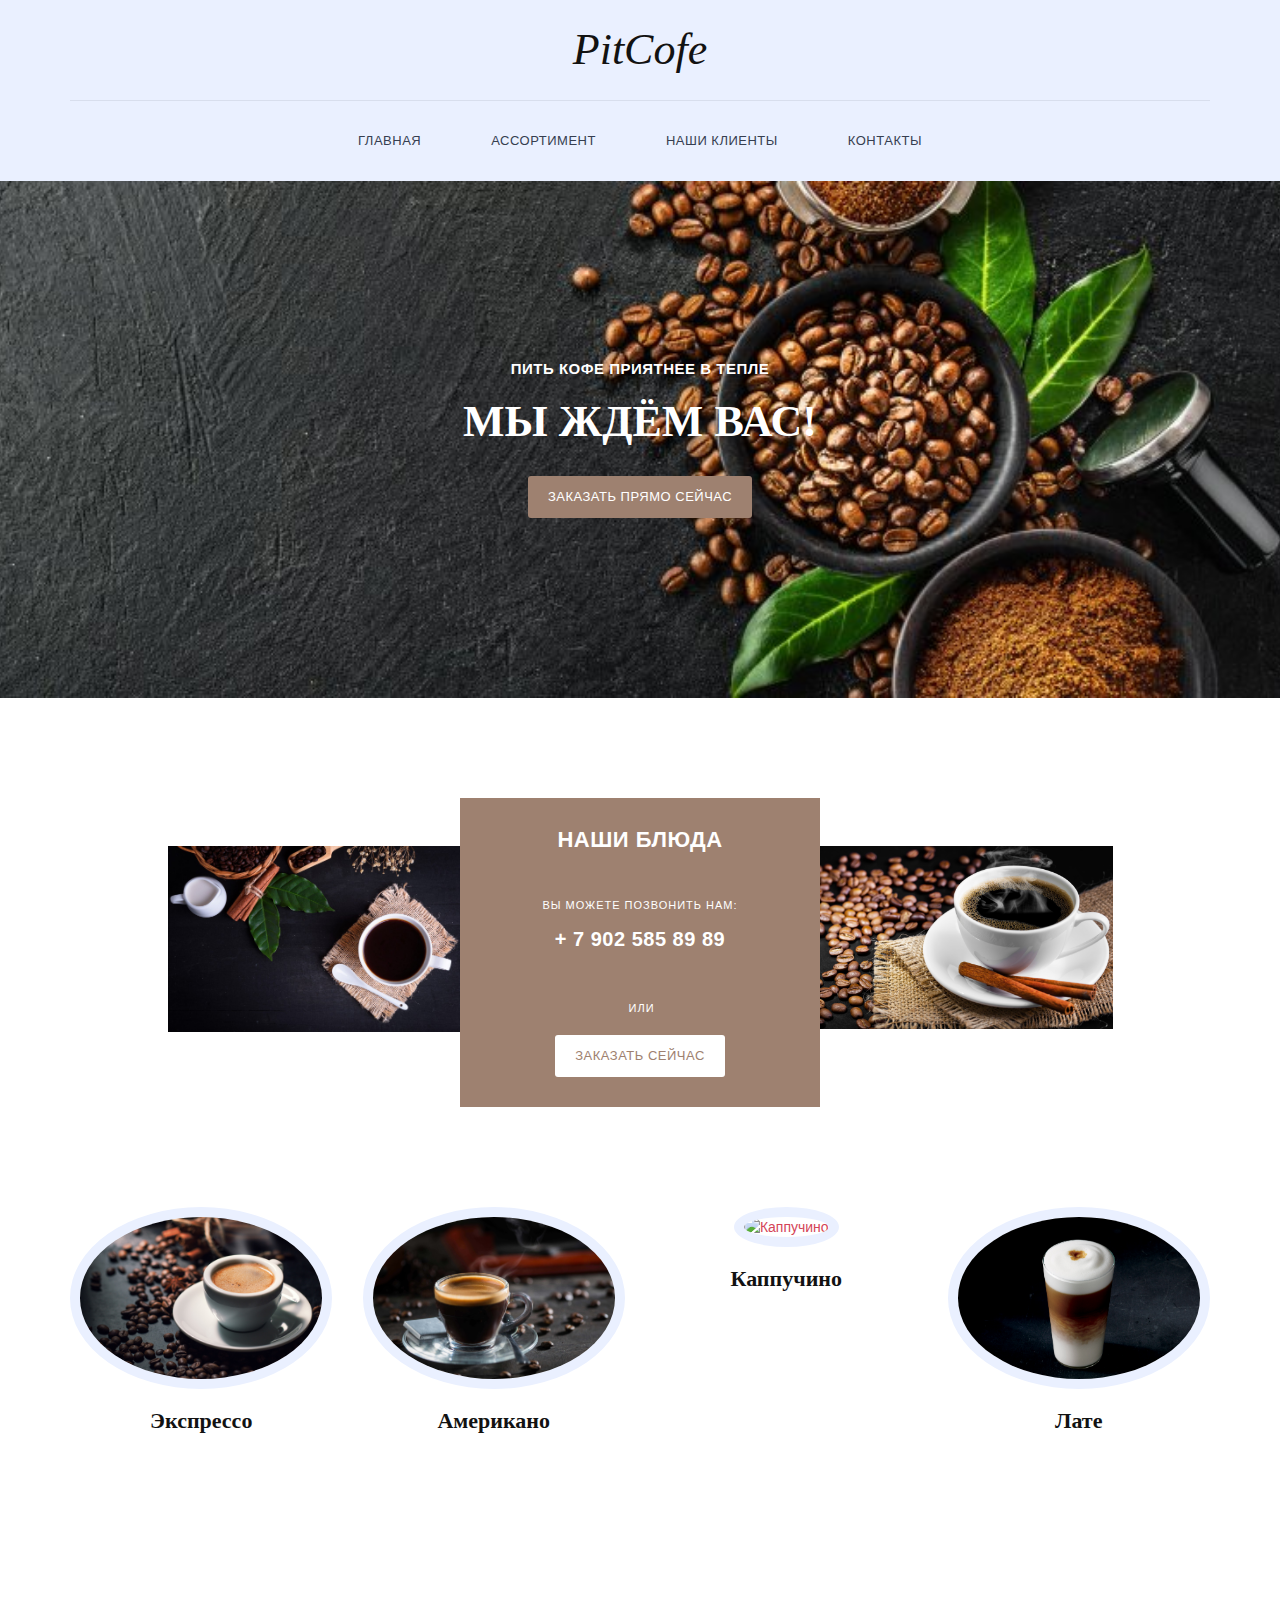
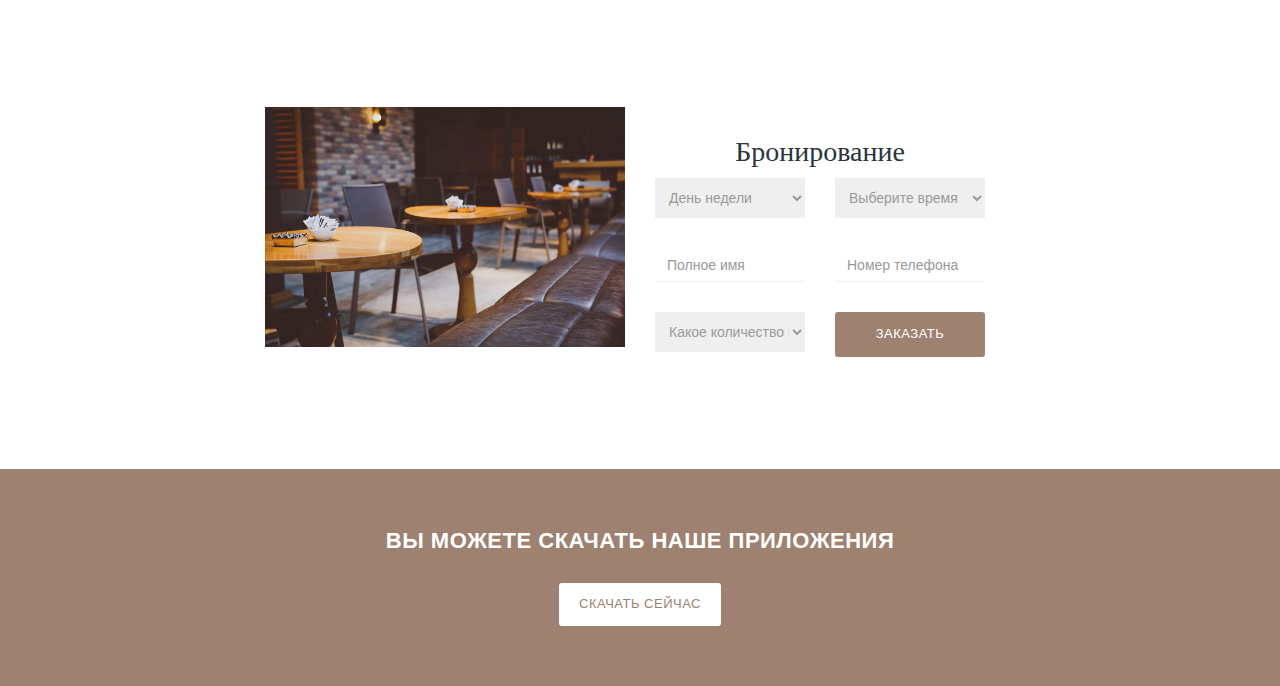
==== commit f4c4aed3: "PitCoofe" ====
--- a/index.html
+++ b/index.html
@@ -21,7 +21,7 @@
             <nav class="navbar navbar-inverse" role="navigation">
                 <div class="navbar-header">
                     <button type="button" id="nav-toggle" class="navbar-toggle" data-toggle="collapse" data-target="#main-nav">
-                        <span class="sr-only">Toggle navigation</span>
+                        <span class="sr-only">Переключение навигации</span>
                         <span class="icon-bar"></span>
                         <span class="icon-bar"></span>
                         <span class="icon-bar"></span>
@@ -64,14 +64,14 @@
                 </div>
                 <div class="col-md-4">
                     <div class="cook-content">
-                        <h4>Наш блюда</h4>
+                        <h4>Наши блюда</h4>
                         <div class="contact-content">
-                            <span>Вы можете возвонить нам:</span>
+                            <span>Вы можете позвонить нам:</span>
                             <h6>+ 7 902 585 89 89</h6>
                         </div>
                         <span>или</span>
                         <div class="primary-white-button">
-                            <a href="#" class="scroll-link" data-id="book-table">Закачать сейчас</a>
+                            <a href="#" class="scroll-link" data-id="book-table">Заказать сейчас</a>
                         </div>
                     </div>
                 </div>
--- a/css/hero-slider.css
+++ b/css/hero-slider.css
@@ -509,7 +509,7 @@
   left: 0;
   width: 60px;
   height: 100%;
-  color: #d44457;
+  color: #9e8170;
   background-color: #ffffff;
   box-shadow: inset 0 2px 0 currentColor;
   -webkit-transition: -webkit-transform 0.2s, box-shadow 0.2s;
--- a/css/templatemo-style.css
+++ b/css/templatemo-style.css
@@ -27,10 +27,12 @@
 	font-size: 13px;
 	line-height: 24px;
 }
-
+.cook-content{
+	background-color: #9e8170;
+}
 .primary-button a {
 	display: inline-block;
-	background-color: #f2745f;
+	background-color: #9e8170;
 	color: #fff;
 	font-size: 13px;
 	text-transform: uppercase;
@@ -44,7 +46,7 @@
 .primary-white-button a {
 	display: inline-block;
 	background-color: #fff;
-	color: #f2745f;
+	color: #9e8170;
 	font-size: 13px;
 	text-transform: uppercase;
 	font-weight: 500;
@@ -134,11 +136,11 @@
 }
 .navbar-inverse .navbar-toggle {
 	margin-top: 22px;
-    border-color: #f2745f;
-    background-color: #f2745f;
+    border-color: #9e8170;
+    background-color: #9e8170;
 }
 .navbar-inverse .navbar-toggle:hover, .navbar-inverse .navbar-toggle:focus {
-	background-color: #f2745f;
+	background-color: #9e8170;
 }
 bootstrap.min.css:5
 .navbar-toggle {
@@ -216,7 +218,7 @@
 }
 
 .cook-delecious .cook-content {
-	background-color: #f2745f;
+	background-color: #9e8170;
 	text-align: center;
 	padding: 30px;
 }
@@ -232,7 +234,7 @@
 }
 
 .cook-content .contact-content {
-	background-color: #f3826f;
+	background-color: #9e8170;
 	padding: 20px 30px;
 }
 
@@ -263,7 +265,7 @@
 	text-transform: uppercase;
 	color: #fff;
 	letter-spacing: 1px;
-	border: 1px solid #da6856;
+	border: 1px solid #9e8170;
 	width: 25px;
 	height: 25px;
 	display: inline-block;
@@ -369,7 +371,7 @@
 .right-info button {
 	width: 100%;
 	display: inline-block;
-	background-color: #f2745f;
+	background-color: #9e8170;
 	color: #fff!important;
 	font-size: 13px;
 	text-transform: uppercase;
@@ -383,7 +385,7 @@
 
 
 section.get-app {
-	background-color: #f2745f;
+	background-color: #9e8170;
 	text-align: center;
 	padding: 60px 0px;
 }
@@ -440,7 +442,7 @@
 
 .food-item .price {
 	font-size: 17px;
-	color: #f2745f;
+	color: #9e8170;
 	font-weight: 500;
 	letter-spacing: 0.5px;
 	padding: 8px 14px;
@@ -516,7 +518,7 @@
 .blog-post .right-content .text-button a {
 	font-size: 13px;
 	font-weight: 500;
-	color: #f2745f;
+	color: #9e8170;
 	text-decoration: none;
 	text-transform: uppercase;
 	margin-top: 12px;
@@ -525,7 +527,7 @@
 
 .blog-post .date {
 	font-size: 17px;
-	color: #f2745f;
+	color: #9e8170;
 	font-weight: 500;
 	letter-spacing: 0.5px;
 	padding: 8px 14px;
@@ -600,7 +602,7 @@
 
 footer p em {
 	font-style: normal;
-	color: #f2745f;
+	color: #9e8170;
 	font-weight: 500;
 }
 
@@ -628,7 +630,7 @@
 }
 
 footer ul li i:hover {
-	background-color: #f2745f;	
+	background-color: #9e8170;	
 }
 
 
@@ -797,7 +799,7 @@
   -webkit-border-radius: 20px;
   -moz-border-radius: 20px;
   border-radius: 20px;
-  background: #f2745f;
+  background: #9e8170;
 }
 
 
@@ -822,7 +824,7 @@
 }
 
 section.blog-page .page-number li.active a {
-	background-color: #f2745f;
+	background-color: #9e8170;
 	color: #fff;
 }
 
@@ -841,7 +843,7 @@
 }
 
 section.blog-page .page-number li a:hover {
-	background-color: #f2745f;
+	background-color: #9e8170;
 	color: #fff;
 }
 
@@ -878,7 +880,7 @@
 .blog-item .down-content .text-button a {
 	font-size: 13px;
 	font-weight: 500;
-	color: #f2745f;
+	color: #9e8170;
 	text-decoration: none;
 	text-transform: uppercase;
 	margin-top: 12px;
@@ -887,7 +889,7 @@
 
 .blog-item .date {
 	font-size: 17px;
-	color: #f2745f;
+	color: #9e8170;
 	font-weight: 500;
 	letter-spacing: 0.5px;
 	padding: 8px 14px;
@@ -959,7 +961,7 @@
 .contact-us button {
 	width: 100%;
 	display: inline-block;
-	background-color: #f2745f;
+	background-color: #9e8170;
 	color: #fff!important;
 	font-size: 13px;
 	text-transform: uppercase;
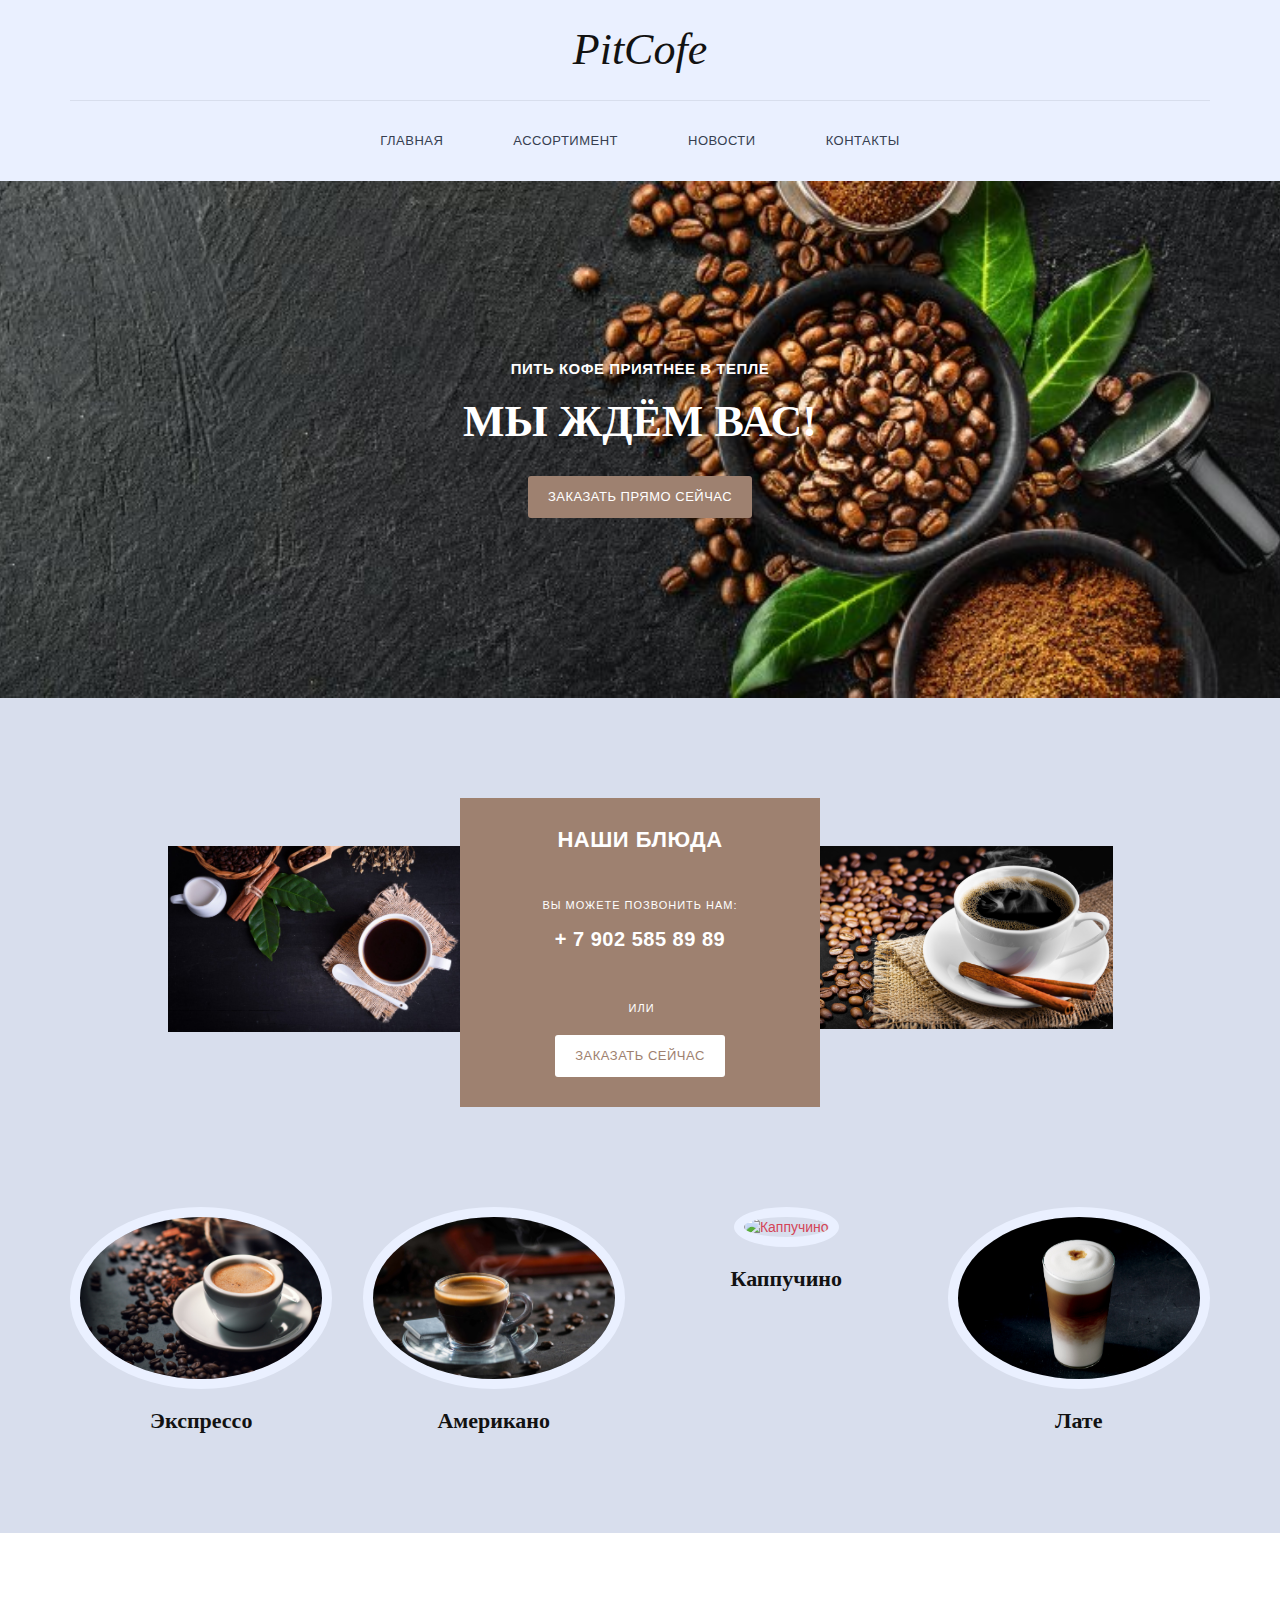
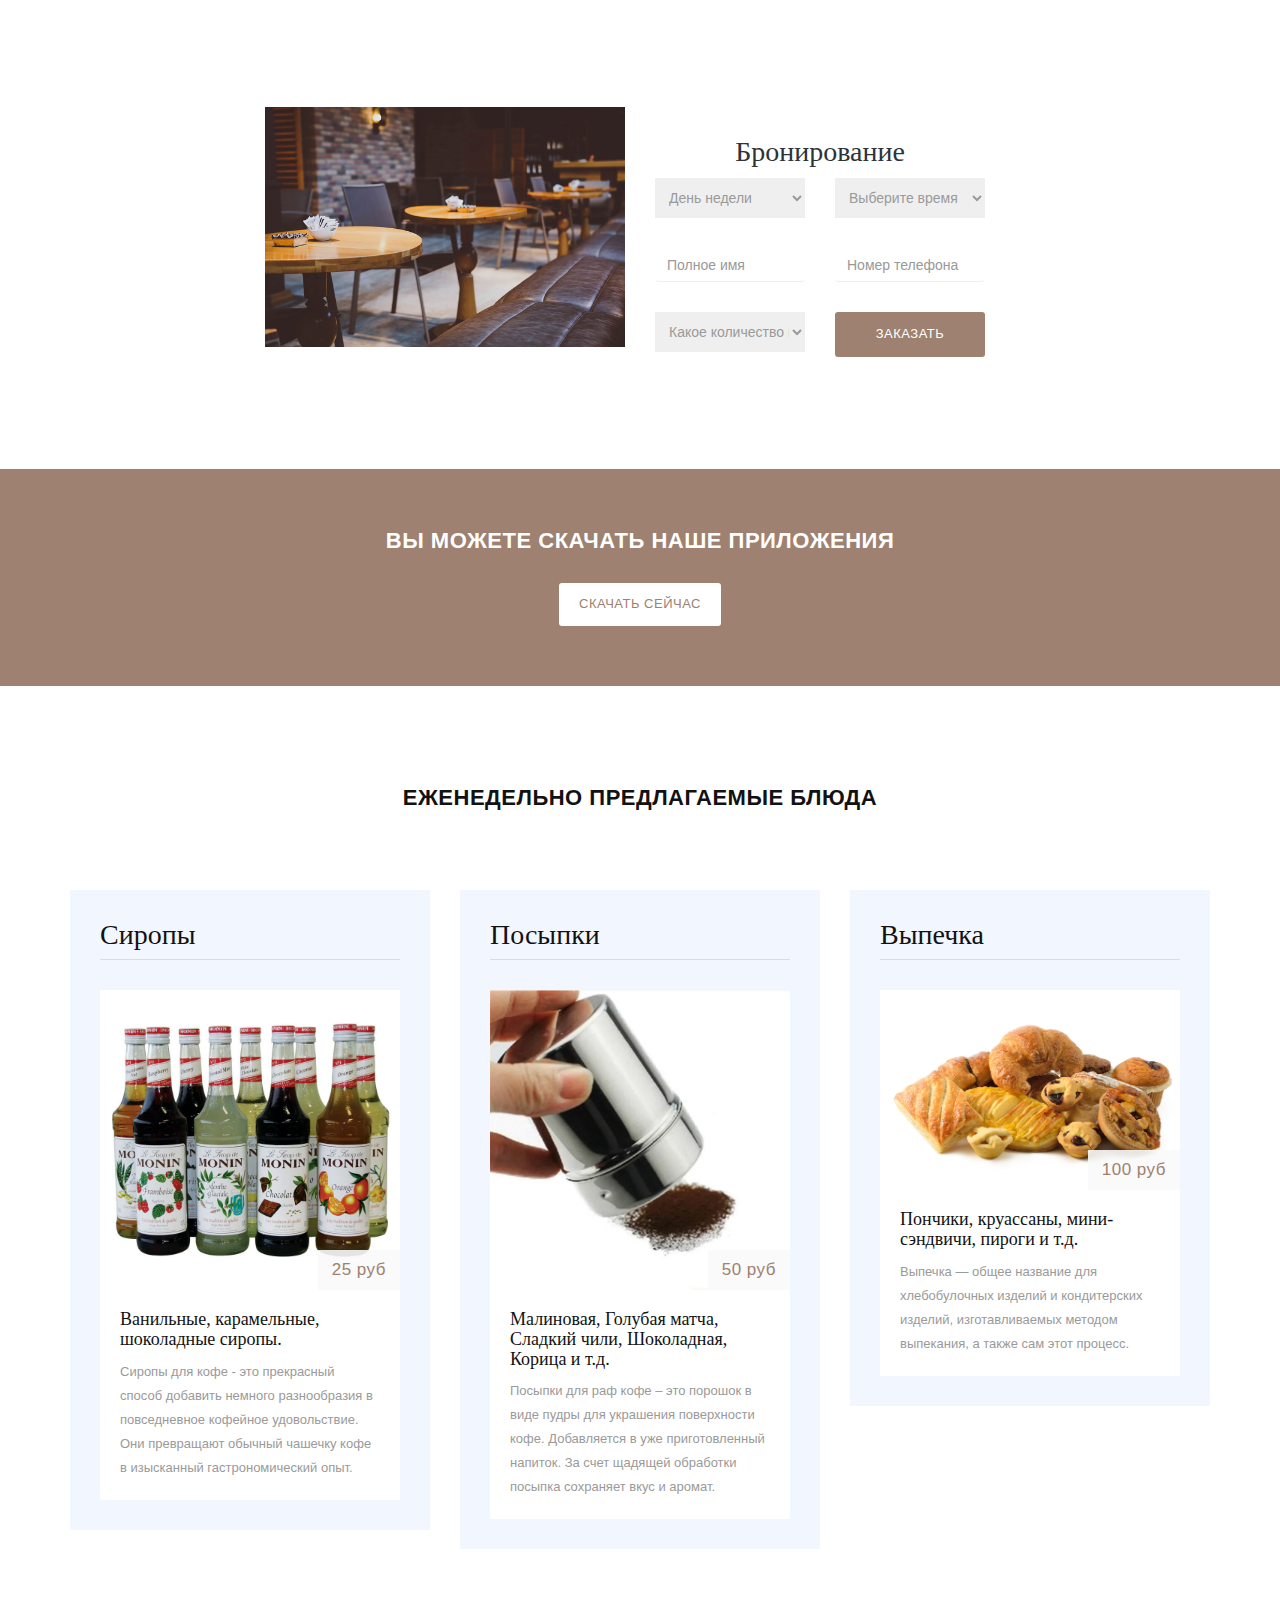
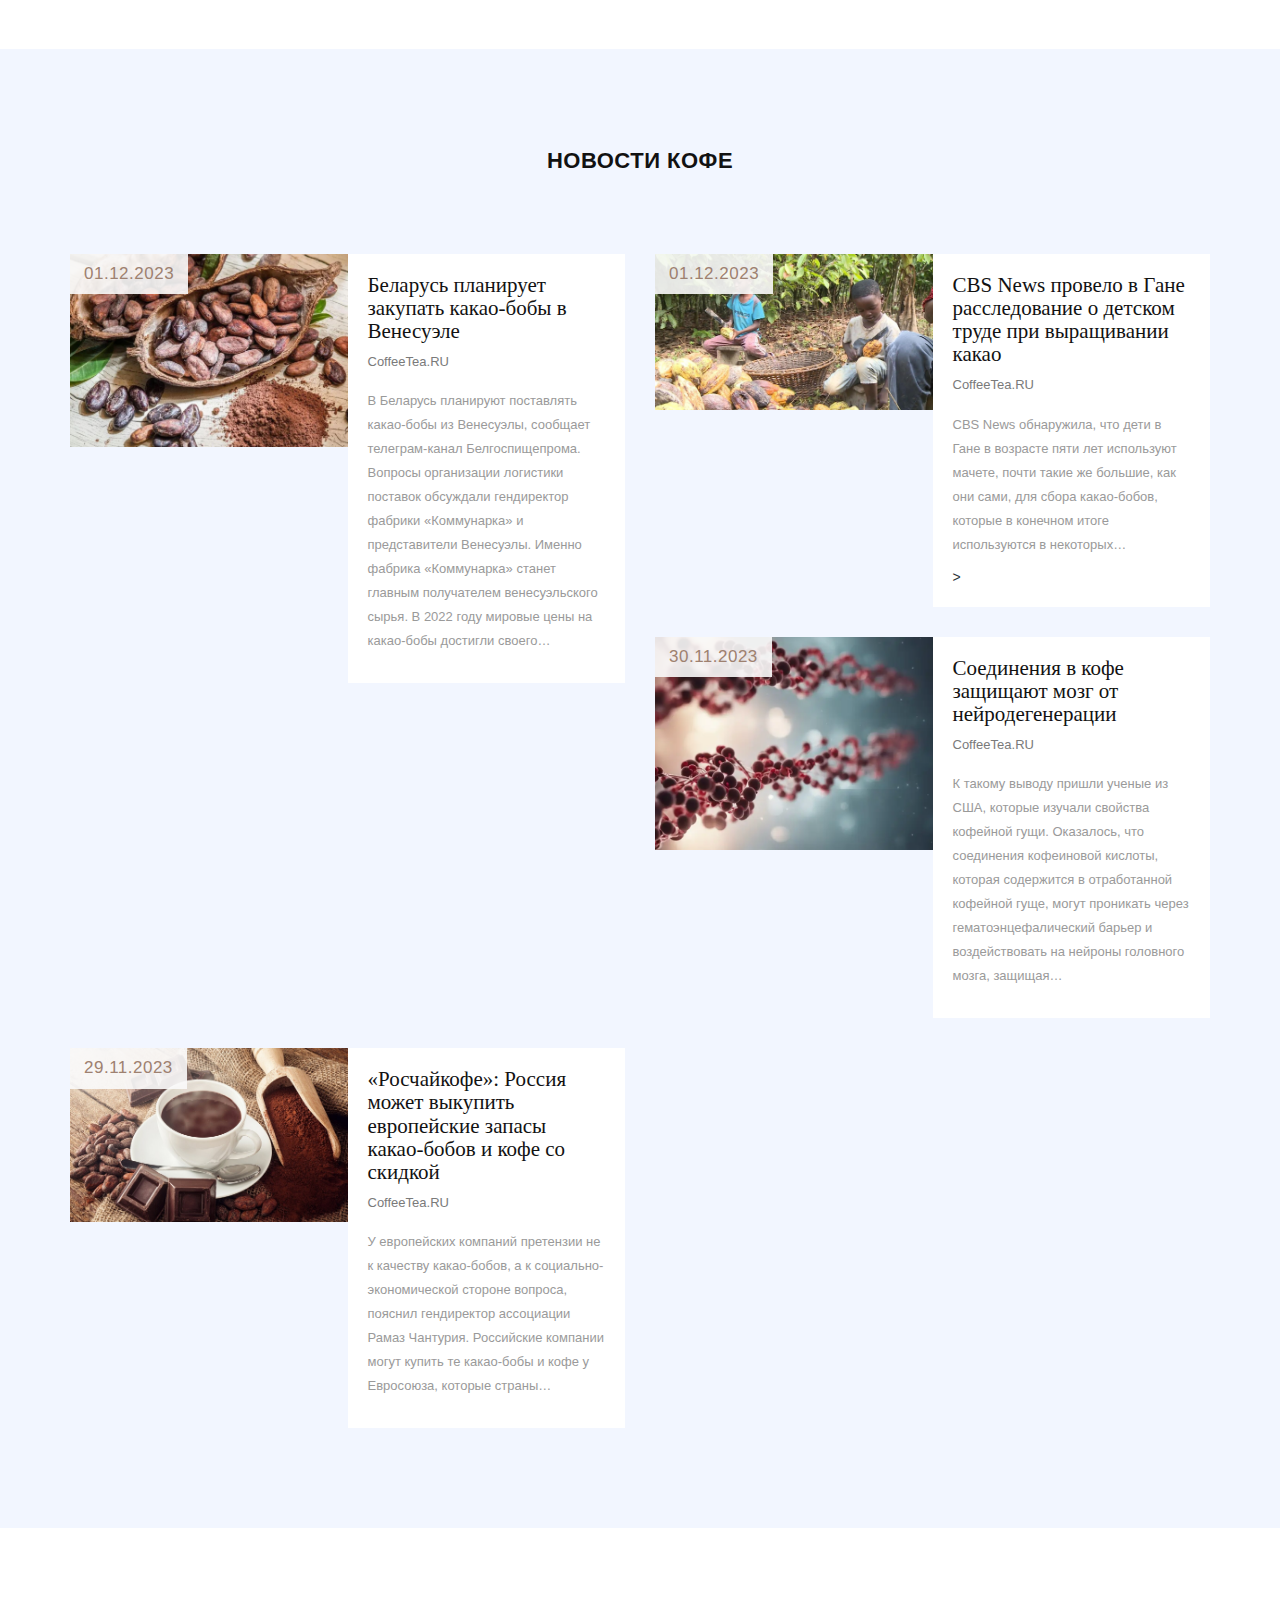
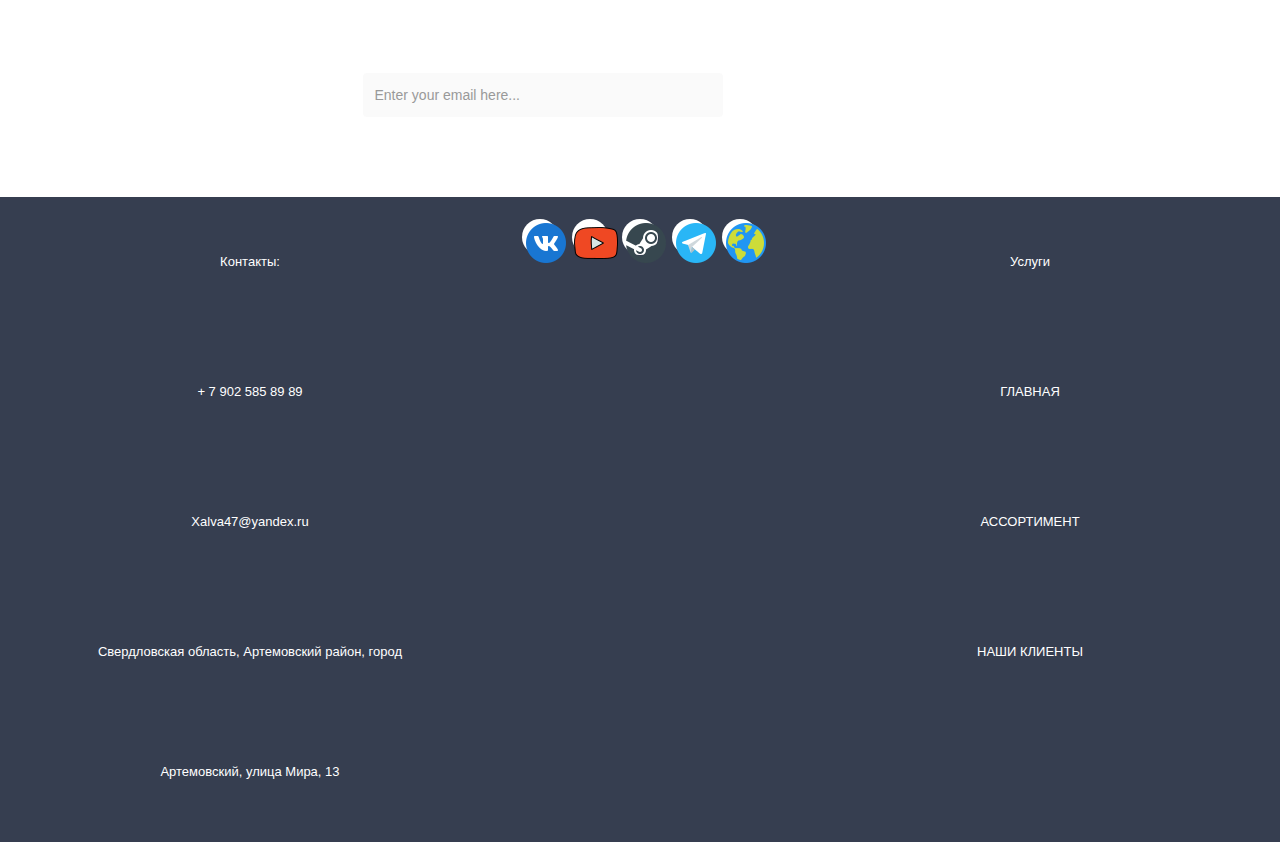
==== commit 4b74bf01: "pitcoofe" ====
--- a/index.html
+++ b/index.html
@@ -13,31 +13,30 @@
     <link rel="stylesheet" href="css/hero-slider.css">
     <link rel="stylesheet" href="css/templatemo-style.css">
 
-</head>
-<body>
-    <div class="header">
-        <div class="container">
-            <a href="#" class="navbar-brand scroll-top">PitCofe</a>
-            <nav class="navbar navbar-inverse" role="navigation">
-                <div class="navbar-header">
-                    <button type="button" id="nav-toggle" class="navbar-toggle" data-toggle="collapse" data-target="#main-nav">
-                        <span class="sr-only">Переключение навигации</span>
-                        <span class="icon-bar"></span>
-                        <span class="icon-bar"></span>
-                        <span class="icon-bar"></span>
-                    </button>
-                </div>
-                <div id="main-nav" class="collapse navbar-collapse">
-                    <ul class="nav navbar-nav">
-                        <li><a href="index.html">Главная</a></li>
-                        <li><a href="menu.html">Ассортимент</a></li>
-                        <li><a href="blog.html">Наши клиенты</a></li>
-                        <li><a href="contact.html">Контакты</a></li>
-                    </ul>
-                </div>
-            </nav>
-        </div>
-    </div> 
+    <body>
+        <div class="header">
+            <div class="container">
+                <a href="#" class="navbar-brand scroll-top">PitCofe</a>
+                <nav class="navbar navbar-inverse" role="navigation">
+                    <div class="navbar-header">
+                        <button type="button" id="nav-toggle" class="navbar-toggle" data-toggle="collapse" data-target="#main-nav">
+                            <span class="sr-only">Переключение навигации</span>
+                            <span class="icon-bar"></span>
+                            <span class="icon-bar"></span>
+                            <span class="icon-bar"></span>
+                        </button>
+                    </div>
+                    <div id="main-nav" class="collapse navbar-collapse">
+                        <ul class="nav navbar-nav">
+                            <li><a href="index.html">Главная</a></li>
+                            <li><a href="menu.html">Ассортимент</a></li>
+                            <li><a href="blog.html">Новости</a></li>
+                            <li><a href="contact.html">Контакты</a></li>
+                        </ul>
+                    </div>
+                </nav>
+            </div>
+        </div>
 
 
     <section class="banner">
@@ -146,13 +145,13 @@
                                     <fieldset>
                                         <select required name='day' onchange='this.form.()'>
                                             <option value="">День недели</option>
-                                            <option value="Monday">Monday</option>
-                                            <option value="Tuesday">Tuesday</option>
-                                            <option value="Wednesday">Wednesday</option>
-                                            <option value="Thursday">Thursday</option>
-                                            <option value="Friday">Friday</option>
-                                            <option value="Saturday">Saturday</option>
-                                            <option value="Sunday">Sunday</option>
+                                            <option value="Monday">Понедельник</option>
+                                            <option value="Tuesday">Вторник</option>
+                                            <option value="Wednesday">Среда</option>
+                                            <option value="Thursday">Четверг</option>
+                                            <option value="Friday">Пятница</option>
+                                            <option value="Saturday">Суббота</option>
+                                            <option value="Sunday">Воскресенье</option>
                                         </select>
                                     </fieldset>
                                 </div>
@@ -184,12 +183,12 @@
                                     <fieldset>
                                         <select required class="person" name='persons' onchange='this.form.()'>
                                             <option value="">Какое количество персон?</option>
-                                            <option value="1-Person">1 Person</option>
-                                            <option value="2-Persons">2 Persons</option>
-                                            <option value="3-Persons">3 Persons</option>
-                                            <option value="4-Persons">4 Persons</option>
-                                            <option value="5-Persons">5 Persons</option>
-                                            <option value="6-Persons">6 Persons</option>
+                                            <option value="1-Person">1 персона</option>
+                                            <option value="2-Persons">2 персона</option>
+                                            <option value="3-Persons">3 персона</option>
+                                            <option value="4-Persons">4 персона</option>
+                                            <option value="5-Persons">5 персона</option>
+                                            <option value="6-Persons">6 персона</option>
                                         </select>
                                     </fieldset>
                                 </div>
@@ -220,5 +219,226 @@
         </div>
     </section>
 
+
+    <section class="featured-food">
+        <div class="container">
+            <div class="row">
+                <div class="heading">
+                    <h2>ЕЖЕНЕДЕЛЬНО ПРЕДЛАГАЕМЫЕ БЛЮДА</h2>
+                </div>
+            </div>
+            <div class="row">
+                <div class="col-md-4">
+                    <div class="food-item">
+                        <h2>Сиропы</h2>
+                        <img src="img/monin-cocktail-syrups-inspirational-buy-monin-syrup-cocktail-mix-online-at-ascot-wholesale-of-monin-cocktail-syrups.jpg" alt="">
+                        <div class="price">25 руб</div>
+                        <div class="text-content">
+                            <h4>Ванильные, карамельные, шоколадные сиропы.</h4>
+                            <p>Сиропы для кофе - это прекрасный способ добавить немного разнообразия в повседневное кофейное удовольствие. Они превращают обычный чашечку кофе в изысканный гастрономический опыт.</p>
+                        </div>
+                    </div>
+                </div>
+                <div class="col-md-4">
+                    <div class="food-item">
+                        <h2>Посыпки</h2>
+                        <img src="img/Hf8c16ca410544e5cb35fd5b954d58966q.webp" alt="">
+                        <div class="price">50 руб</div>
+                        <div class="text-content">
+                            <h4>Малиновая, Голубая матча, Сладкий чили, Шоколадная, Корица и т.д.</h4>
+                            <p>Посыпки для раф кофе – это порошок в виде пудры для украшения поверхности кофе. Добавляется в уже приготовленный напиток. За счет щадящей обработки посыпка сохраняет вкус и аромат.</p>
+                        </div>
+                    </div>
+                </div>
+                <div class="col-md-4">
+                    <div class="food-item">
+                        <h2>Выпечка</h2>
+                        <img src="img/Pastry_Croissant_Buns_Pound_Cake_White_background_557066_1280x854.jpg" alt="">
+                        <div class="price">100 руб</div>
+                        <div class="text-content">
+                            <h4>Пончики, круассаны, мини-сэндвичи, пироги и т.д.</h4>
+                            <p>Выпечка — общее название для хлебобулочных изделий и кондитерских изделий, изготавливаемых методом выпекания, а также сам этот процесс.</p>
+                        </div>
+                    </div>
+                </div>
+            </div>
+        </div>
+    </section>
+
+
+    <section class="our-blog">
+        <div class="container">
+            <div class="row">
+                <div class="col-md-12">
+                    <div class="heading">
+                        <h2>Новости кофе</h2>
+                    </div>
+                </div>
+            </div>
+            <div class="row">
+                <div class="col-md-6">
+                    <div class="blog-post">
+                        <img src="img/Какао-бобы-и-порошок.jpeg" alt="">
+                        <div class="date">01.12.2023</div>
+                        <div class="right-content">
+                            <h4>Беларусь планирует закупать какао-бобы в Венесуэле</h4>
+                            <span>CoffeeTea.RU</span>
+                            <p>В Беларусь планируют поставлять какао-бобы из Венесуэлы, сообщает телеграм-канал Белгоспищепрома. Вопросы организации логистики поставок обсуждали гендиректор фабрики «Коммунарка» и представители Венесуэлы. Именно фабрика «Коммунарка» станет главным получателем венесуэльского сырья. В 2022 году мировые цены на какао-бобы достигли своего…</p>
+                            <div class="text-button">
+                            </div>
+                        </div>
+                    </div>
+                </div>
+                <div class="col-md-6">
+                    <div class="blog-post">
+                        <img src="img/cocoa-kids-en.jpg" alt="">
+                        <div class="date">01.12.2023</div>
+                        <div class="right-content">
+                            <h4>CBS News провело в Гане расследование о детском труде при выращивании какао</h4>
+                            <span>CoffeeTea.RU</span>
+                            <p>CBS News обнаружила, что дети в Гане в возрасте пяти лет используют мачете, почти такие же большие, как они сами, для сбора какао-бобов, которые в конечном итоге используются в некоторых…</p>
+                            <div class="text-button">>
+                            </div>
+                        </div>
+                    </div>
+                </div>
+                <div class="col-md-6">
+                    <div class="blog-post">
+                        <img src="img/Исследования-кофе.png" alt="">
+                        <div class="date">30.11.2023</div>
+                        <div class="right-content">
+                            <h4>Соединения в кофе защищают мозг от нейродегенерации</h4>
+                            <span>CoffeeTea.RU</span>
+                            <p>К такому выводу пришли ученые из США, которые изучали свойства кофейной гущи. Оказалось, что соединения кофеиновой кислоты, которая содержится в отработанной кофейной гуще, могут проникать через гематоэнцефалический барьер и воздействовать на нейроны головного мозга, защищая…</p>
+                            <div class="text-button">
+                            </div>
+                        </div>
+                    </div>
+                </div>
+                <div class="col-md-6">
+                    <div class="blog-post">
+                        <img src="img/Кофе-какао-шоколад.jpeg" alt="">
+                        <div class="date">29.11.2023</div>
+                        <div class="right-content">
+                            <h4>«Росчайкофе»: Россия может выкупить европейские запасы какао-бобов и кофе со скидкой</h4>
+                            <span>CoffeeTea.RU</span>
+                            <p>У европейских компаний претензии не к качеству какао-бобов, а к социально-экономической стороне вопроса, пояснил гендиректор ассоциации Рамаз Чантурия. Российские компании могут купить те какао-бобы и кофе у Евросоюза, которые страны…</p>
+                            <div class="text-button">
+                            </div>
+                        </div>
+                    </div>
+                </div>
+            </div>
+        </div>
+    </section>
+
+
+    <section class="sign-up">
+        <div class="container">
+            <div class="row">
+                <div class="col-md-12">
+                    <div class="heading">
+                        <h2>Можете подписаться на нашу рассылку новостей</h2>
+                    </div>
+                </div>
+            </div>
+            <form id="contact" action="" method="get">
+                <div class="row">
+                    <div class="col-md-4 col-md-offset-3">
+                        <fieldset>
+                            <input name="email" type="text" class="form-control" id="email" placeholder="Enter your email here..." required="">
+                        </fieldset>
+                    </div>
+                    <div class="col-md-2">
+                        <fieldset>
+                            <button type="submit" id="form-submit" class="btn">Отправить сообщение</button>
+                        </fieldset>
+                    </div>
+                </div>
+            </form>
+        </div>
+    </section>
+
+
+    <footer>
+        <div class="container">
+            <div class="row">
+                <div class="col-md-4">
+                    <div class="zaga">
+                        <p>Контакты:</p>
+                    </div>
+                    <div class="con">
+                    <p>+ 7 902 585 89 89</p>
+                    <p>Xalva47@yandex.ru</p>
+                    <p>Свердловская область, Артемовский район, город Артемовский, улица Мира, 13</p>
+                    </div>
+                </div>
+                <div class="col-md-4">
+                    <ul class="social-icons">
+                        <li><a rel="nofollow" href="https://vk.com/id457216813"><i class="fa fa-facebook"></i></a></li>
+                        <li><a href="https://www.youtube.com/channel/UCeUBfq5EzGXk3wMDe3woaqA"><i class="fa fa-twitter"></i></a></li>
+                        <li><a href="https://steamcommunity.com/profiles/76561198313293850/"><i class="fa fa-linkedin"></i></a></li>
+                        <li><a href="https://t.me/ObserveOff"><i class="fa fa-rss"></i></a></li>
+                        <li><a href="contact.html"><i class="fa fa-dribbble"></i></a></li>
+                    </ul>
+                </div>
+                <div class="col-md-4">
+                    <div class="zaga">
+                        <p>Услуги</p>
+                    </div>
+                    <div class="con">
+                        <p>ГЛАВНАЯ</p>
+                        <p>АССОРТИМЕНТ</p>
+                        <p>НАШИ КЛИЕНТЫ</p>
+                    </div>
+                </div>
+            </div>
+        </div>
+    </footer>
+
+    <script src="https://ajax.googleapis.com/ajax/libs/jquery/1.11.2/jquery.min.js"></script>
+    <script>window.jQuery || document.write('<script src="js/vendor/jquery-1.11.2.min.js"><\/script>')</script>
+
+    <script src="js/vendor/bootstrap.min.js"></script>
+
+    <script src="js/plugins.js"></script>
+    <script src="js/main.js"></script>
+
+    <script type="text/javascript">
+    $(document).ready(function() {
+        // navigation click actions 
+        $('.scroll-link').on('click', function(event){
+            event.preventDefault();
+            var sectionID = $(this).attr("data-id");
+            scrollToID('#' + sectionID, 750);
+        });
+        // scroll to top action
+        $('.scroll-top').on('click', function(event) {
+            event.preventDefault();
+            $('html, body').animate({scrollTop:0}, 'slow');         
+        });
+        // mobile nav toggle
+        $('#nav-toggle').on('click', function (event) {
+            event.preventDefault();
+            $('#main-nav').toggleClass("open");
+        });
+    });
+    // scroll function
+    function scrollToID(id, speed){
+        var offSet = 0;
+        var targetOffset = $(id).offset().top - offSet;
+        var mainNav = $('#main-nav');
+        $('html,body').animate({scrollTop:targetOffset}, speed);
+        if (mainNav.hasClass("open")) {
+            mainNav.css("height", "1px").removeClass("in").addClass("collapse");
+            mainNav.removeClass("open");
+        }
+    }
+    if (typeof console === "undefined") {
+        console = {
+            log: function() { }
+        };
+    }
+    </script>
 </body>
 </html>--- a/css/hero-slider.css
+++ b/css/hero-slider.css
@@ -509,7 +509,7 @@
   left: 0;
   width: 60px;
   height: 100%;
-  color: #9e8170;
+  color: #d44457;
   background-color: #ffffff;
   box-shadow: inset 0 2px 0 currentColor;
   -webkit-transition: -webkit-transform 0.2s, box-shadow 0.2s;
--- a/css/templatemo-style.css
+++ b/css/templatemo-style.css
@@ -79,7 +79,12 @@
     background-color: #eaf0ff;  
     text-align: center;
 }
-
+.cook-delecious{
+	background-color:#d8deed;
+}
+.services{
+	background-color: #d8deed;
+}
 .navbar-inverse .navbar-brand, .navbar-inverse .navbar-nav>li>a {
     text-shadow: none;
 }
@@ -542,7 +547,7 @@
 
 section.sign-up {
 	padding: 80px 0px;
-	background-image: url(../img/signup-bg.jpg);
+	background-image: url(../img/SMaison_Starbucks_Philippines_5.jpg);
 	background-repeat: no-repeat;
 	background-size: cover;
 	background-position: center center;
@@ -636,9 +641,10 @@
 
 
 
+
 section.page-heading {
 	padding: 80px 0px;
-	background-image: url(../img/heading-bg.jpg);
+	background-image: url(../img/AdobeStock_221043104-scaled.jpg);
 	background-repeat: no-repeat;
 	background-size: cover;
 	background-position: center center;
@@ -662,6 +668,56 @@
 	margin-bottom: 0px;
 }
 
+section.page-heading1 {
+	padding: 80px 0px;
+	background-image: url(../img/3ae69172e6bbf8b685fed9c465284d13.jpeg);
+	background-repeat: no-repeat;
+	background-size: cover;
+	background-position: center center;
+	text-align: center; 
+}
+
+.page-heading1 h1 {
+	margin-top: 0px;
+	margin-bottom: 20px;
+	font-family: 'Spectral', serif;
+	font-size: 48px;
+	font-weight: 700;
+	text-transform: uppercase;
+	color: #fff;
+}
+
+.page-heading1 p {
+	color: #fff;
+	font-size: 14px;
+	padding: 0px 25%;
+	margin-bottom: 0px;
+}
+section.page-heading2 {
+	padding: 80px 0px;
+	background-image: url(../img/1674563957_catherineasquithgallery-com-p-kofeinii-fon-148.jpg);
+	background-repeat: no-repeat;
+	background-size: cover;
+	background-position: center center;
+	text-align: center; 
+}
+
+.page-heading2 h1 {
+	margin-top: 0px;
+	margin-bottom: 20px;
+	font-family: 'Spectral', serif;
+	font-size: 48px;
+	font-weight: 700;
+	text-transform: uppercase;
+	color: #fff;
+}
+
+.page-heading2 p {
+	color: #fff;
+	font-size: 14px;
+	padding: 0px 25%;
+	margin-bottom: 0px;
+}
 
 
 
